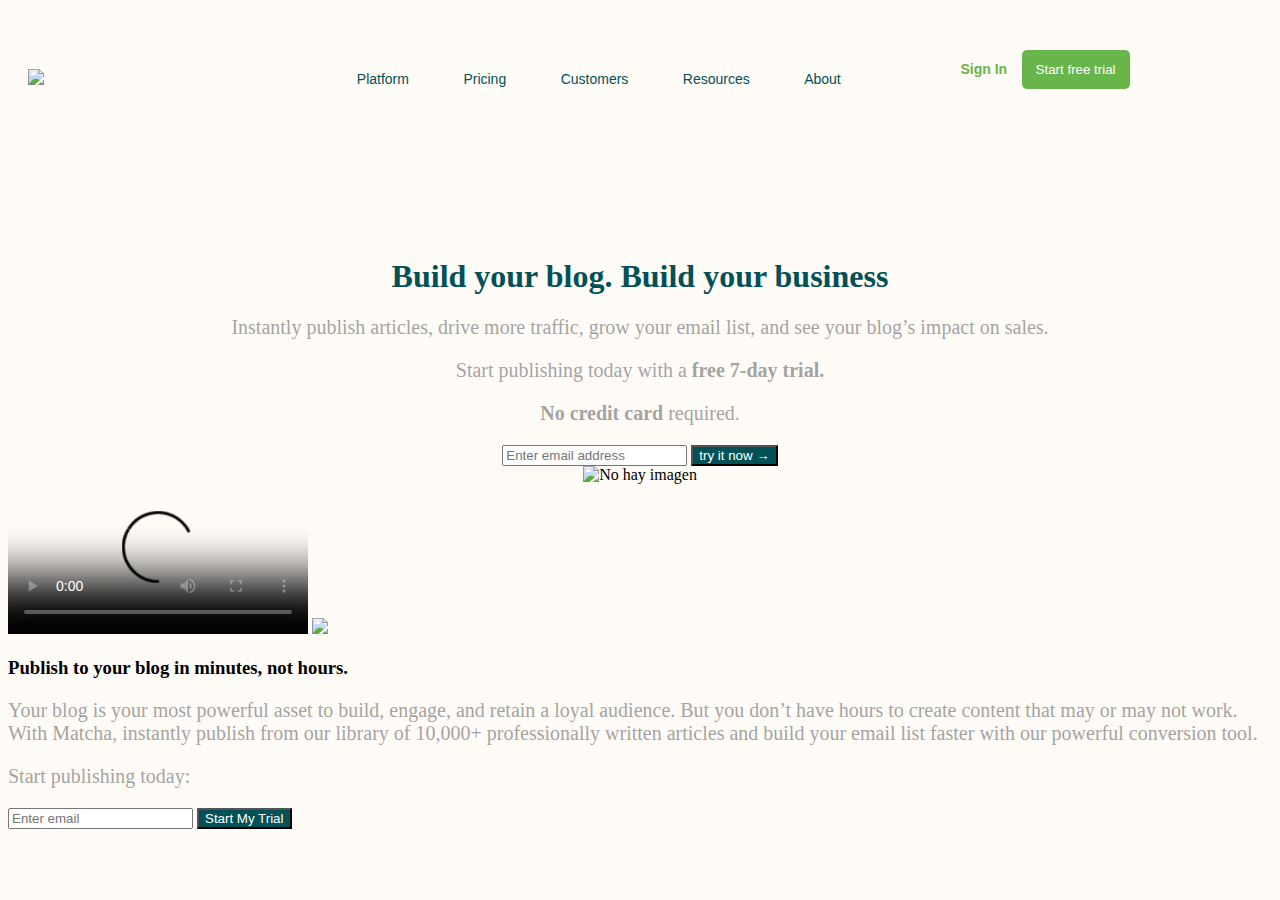
==== index.html @ 7ebadacf "actualización 30" ====
<!DOCTYPE HTML>
<html>
    <head>
        <title>Matcha GN</title>
        <link rel="stylesheet" type="text/css" href="css/style.css"/>
    </head>
    
    <body>
        <header class="header">
            <a class="logo" href="/">
                <img src="https://getmatcha.com/wp-content/uploads/2020/01/Icon-green.png" />
            </a>
            <nav class="navbar"> 
                <ul>
                    <li class="menu">Platform</li>
                    <li class="menu">Pricing</li>
                    <li class="menu">Customers</li>
                    <li class="menu">Resources</li>
                    <li class="menu">About</li>
                  </ul>
            </nav>
            <div class="actions">
                <a class="a">Sign In</a>
                <button class="button">Start free trial</button>
                <p></p>
            </div>

        </header>

    <section class="main">

        <!--aqui va un comentario-->
        <h1>Build your blog. Build your business</h1>
        
        <p class="bjtitulo">Instantly publish articles, drive more traffic, grow your email list, and see your blog’s impact on sales.</p>
        
        <p class="promo">Start publishing today with a <b>free 7-day trial.</b>  
        <p ><b>No credit card</b> required.</p>
      
        
        <form>
            
            <input type="email" placeholder="Enter email address"/>
            
            <button type="submit" class="boton">
                try it now &rarr;
            </button>
       
        </form>
        <img src="https://s3-eu-west-1.amazonaws.com/tpd/logos/4be27a080000640005083b6d/0x0.png" alt="No hay imagen"/>
            

        
    </section>

    <section class="promo">
        <article class="video">
            <video poster="https://cdn.videvo.net/videvo_files/video/premium/video0036/thumbnails/computer_code00_small.jpg" controls>
                <source src="https://cdn.videvo.net/videvo_files/video/premium/video0036/small_watermarked/computer_code00_preview.mp4" type="video/mp4"/>
                <source src="https://cdn.videvo.net/videvo_files/video/premium/video0036/small_watermarked/computer_code00_preview.webm" type="video/webm">
            </video>
            <img   src="https://images.vexels.com/media/users/3/206269/isolated/preview/5bf110f14d50531aaca26c251c3441aa-doodle-de-flecha-vertical.png" />
        </article>
        <article class="publish">
            <h3>Publish to your blog in minutes, not hours.</h3>
            <p>
              Your blog is your most powerful asset to build, engage, and retain a
              loyal audience. But you don’t have hours to create content that may or
              may not work. With Matcha, instantly publish from our library of
              10,000+ professionally written articles and build your email list
              faster with our powerful conversion tool.
            </p>
            <div>
              <p>Start publishing today:</p>
              <form >
                <input type="email" placeholder="Enter email" />
                <button>Start My Trial</button>
              </form>
            </div>
          </article>
    </section>
   





    </body>

    
</html>
---- css/style.css ----
body {
    background-color: #fffbf7;
}

h1 {
    color: #025157;
}

h4 {
    color: #46484c;
}

p {
    color: #8b8b8bcc;
    font-family: verdana;
    font-size: 20px;
}

button {
    color: #fff;
    background-color: #025157;
}

.header{
  	margin: 40px 20px 0px;
	font-size: 0px;
	line-height: 45px;
	font-family: sans-serif;
  }

  li{
	  display: inline;
  }

  header >*{
	  display: inline-block;
	  font-size: 16px;
	  vertical-align: middle;
	  height: 100%;
  }

  .logo {
	  width: 15%;
  }
/* los hijos de logo de etiqueta img van a tener el mismo estilo*/
  .logo > img {
	  width:50%;
  }

  .navbar{
	width: 60%;
    text-align: center;
    font-weight: 500;
  }

  .actions{
	  width: 15%;
    font-weight: 600;
    text-align: right;
  }
  .main{
	margin-top: 140px;
	text-align: center;
  }
  .menu{
	font-size: 14px;
	padding: 25px;
	color: #025157;
	font-family: sans-serif;

  }
  .button{
	color:white;
	background-color: #67b54b;
	padding-left: 14px;
	padding-right: 14px;
	padding-top: 12px;
	padding-bottom: 12px;
	border: 0;
	border-radius: 5px;
  }

  .a{
	color:#67b54b;
	font-size: 14px;
	font-family: sans-serif;
	margin: 0px 10px;
  }
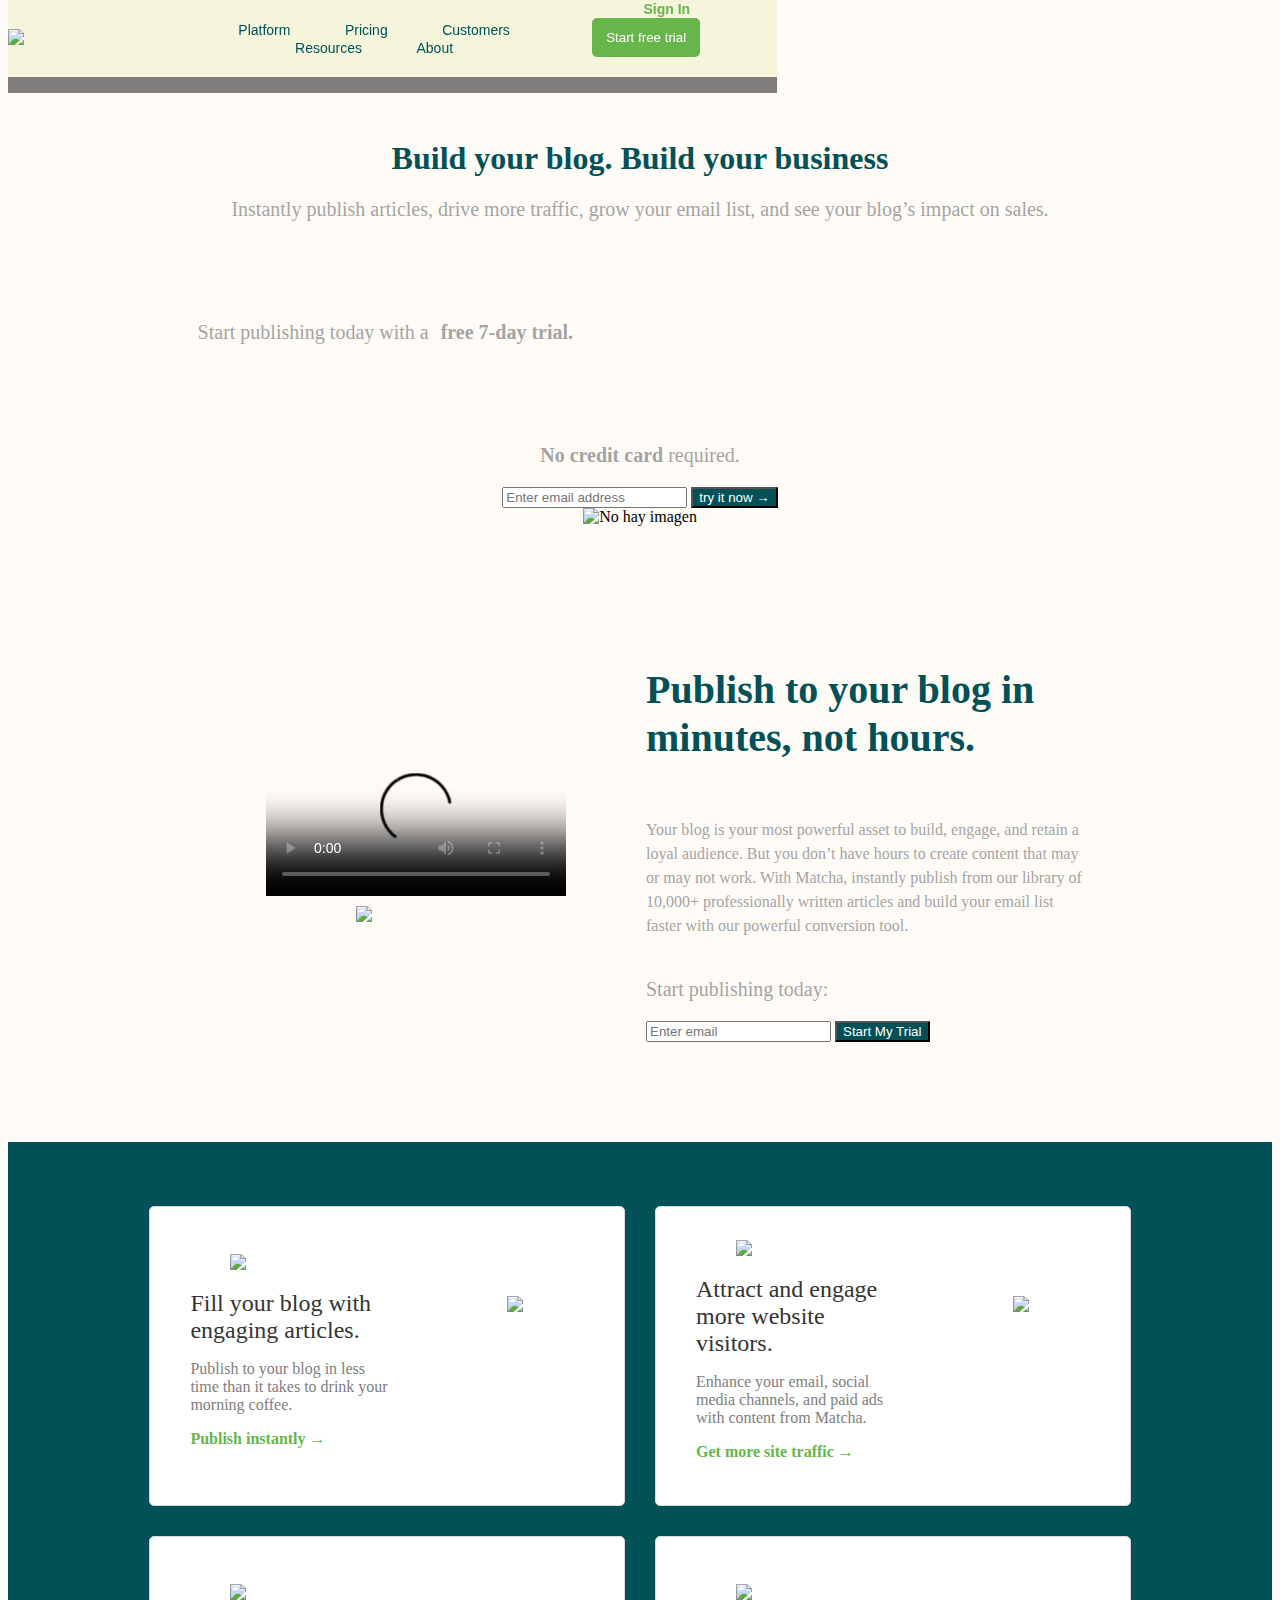
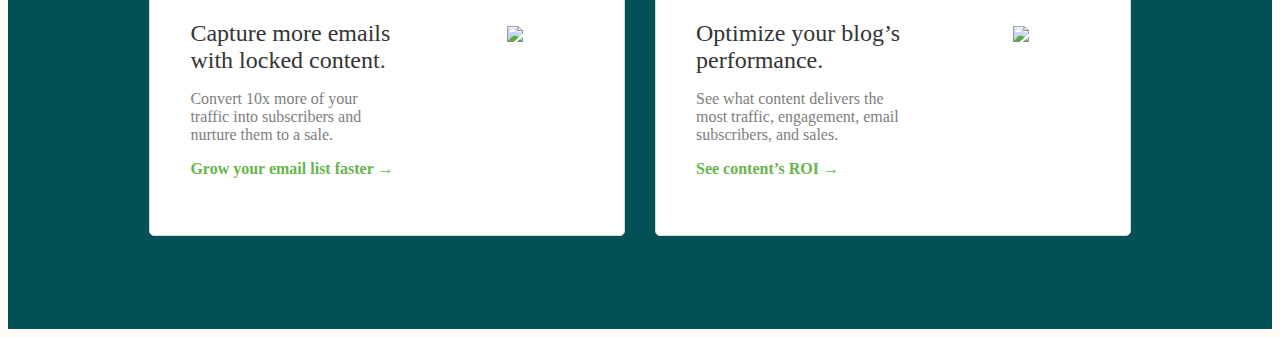
==== commit bac09832: "commint final sesion 4 09/30/22" ====
--- a/index.html
+++ b/index.html
@@ -79,7 +79,98 @@
             </div>
           </article>
     </section>
-   
+  
+
+    <section class="features">
+        <article class="seccion">
+          <div class="icono2">
+            <figure>
+              <img
+                src="https://getmatcha.com/wp-content/uploads/2020/04/feature-platform-1.png"
+              />
+            </figure>
+            <h3>Fill your blog with engaging articles.</h3>
+            <p>
+              Publish to your blog in less time than it takes to drink your
+              morning coffee.
+            </p>
+            <a href="">Publish instantly →</a>
+          </div>
+          <div class="logo">
+            <figure>
+              <img
+                src="https://getmatcha.com/wp-content/uploads/2020/04/feature-platform-3.png"
+              />
+            </figure>
+          </div>
+        </article>
+        <article class="seccion">
+          <div class="icono2">
+            <figure>
+              <img
+                src="https://getmatcha.com/wp-content/uploads/2020/07/feature-blog-email.png"
+              />
+            </figure>
+            <h3>Attract and engage more website visitors.</h3>
+            <p>
+              Enhance your email, social media channels, and paid ads with content
+              from Matcha.
+            </p>
+            <a href="">Get more site traffic →</a>
+          </div>
+          <div class="logo">
+            <figure>
+              <img
+                src="https://getmatcha.com/wp-content/uploads/2020/04/feature-library-1.png"
+              />
+            </figure>
+          </div>
+        </article>
+        <article class="seccion">
+          <div class="icono2">
+            <figure>
+              <img
+                src="https://getmatcha.com/wp-content/uploads/2020/04/feature-platform-3.png"
+              />
+            </figure>
+            <h3>Capture more emails with locked content.</h3>
+            <p>
+              Convert 10x more of your traffic into subscribers and nurture them
+              to a sale.
+            </p>
+            <a href="">Grow your email list faster →</a>
+          </div>
+          <div class="logo">
+            <figure>
+              <img
+                src="https://getmatcha.com/wp-content/uploads/2020/07/feature-blog-email.png"
+              />
+            </figure>
+          </div>
+        </article>
+        <article class="seccion">
+          <div class="icono2">
+            <figure>
+              <img
+                src="https://getmatcha.com/wp-content/uploads/2020/04/feature-library-1.png"
+              />
+            </figure>
+            <h3>Optimize your blog’s performance.</h3>
+            <p>
+              See what content delivers the most traffic, engagement, email
+              subscribers, and sales.
+            </p>
+            <a href="">See content’s ROI →</a>
+          </div>
+          <div class="logo">
+            <figure>
+              <img
+                src="https://getmatcha.com/wp-content/uploads/2020/04/feature-platform-3.png"
+              />
+            </figure>
+          </div>
+        </article>
+      </section>
 
 
 
--- a/css/style.css
+++ b/css/style.css
@@ -22,10 +22,14 @@
 }
 
 .header{
-  	margin: 40px 20px 0px;
-	font-size: 0px;
+  	margin: 0px 0px 40px;
+	font-size: 0px;cgit 
 	line-height: 45px;
 	font-family: sans-serif;
+	position: fixed;
+	top: 0;
+	background-color: beige;
+	box-shadow: 0px 16px rgba(0, 0, 0, 0.5);
   }
 
   li{
@@ -46,6 +50,46 @@
   .logo > img {
 	  width:50%;
   }
+  .publish h3 {
+	font-family: "Alegreya", serif;
+	font-size: 40px;
+	line-height: 48px;
+	color: #025157;
+  }
+  .publish > p {
+	font-size: 16px;
+	color: ##343434;
+	line-height: 1.5;
+	margin-bottom: 20px;
+	gap:20;
+	display: flex;
+  }
+  .promo {
+	display: flex;
+	max-width: 70%;
+	margin: 100px auto;
+	align-items: center;
+	gap: 12px;
+  }
+  
+  .video {
+	flex: 1;
+	display: flex;
+	flex-direction: column;
+	align-items: center;
+  }
+  
+  .video img {
+	width: 120px;
+	margin-top: 10px;
+  }
+  
+  .publish {
+	flex: 1;
+	display: flex;
+	flex-direction: column;
+  }
+  
 
   .navbar{
 	width: 60%;
@@ -85,4 +129,88 @@
 	font-size: 14px;
 	font-family: sans-serif;
 	margin: 0px 10px;
+  }
+  /*.feature{
+	margin-bottom: 200px;
+	display: grid;
+	height: 600px;
+	/*grid-template-columns: repeat(2, 1fr);*/
+	/*grid-template-rows: repeat(2, 330px);*/
+	/*grid-template-rows: 1fr 1fr;*/
+	/*grid-template-rows: repeat(2, 1fr);*/
+	/*grid-template: repeat(2, 330px) / repeat(2,1fr);
+  }
+
+  /*pseudo clases actua sobre selectores de tipo etiqueta*/
+  /*button:active, button:hover{
+	background-color: blue;
+	cursor: pointer;
+  }*/
+
+  .features {
+	display: flex;
+	background-color:  #025157;
+	padding: 5% 10%;
+	display: grid;
+	grid-template: repeat(2, 330px) / repeat(2, 1fr);
+  }
+  
+  .features .seccion {
+	margin-bottom: 30px;
+	margin-left: 15px;
+	margin-right: 15px;
+	background-color: #fff;
+	border: 1px solid #dadada;
+	border-radius: 5px;
+	display: flex;
+	flex-wrap: wrap;
+	align-items: center;
+	overflow: hidden;
+  }
+  
+  .features .seccion .icono2 {
+	padding: 30px 20px 40px 40px;
+	flex: 1;
+  }
+  
+  .features .seccion .icono2 > * {
+	margin-bottom: 1rem;
+	margin-top: 0;
+  }
+  
+  .features .seccion .icono2 img {
+	width: 50px;
+  }
+  
+  .features .seccion .icono2 h3 {
+	font-size: 24px;
+	color: #343434;
+	font-weight: 400;
+  }
+  
+  .features .seccion .icono2 p {
+	font-size: 16px;
+	color: #7e7e7e;
+	font-weight: 400;
+  }
+  
+  .features .seccion .icono2 a {
+	font-size: 16px;
+	color: #67b54b;
+	font-weight: 600;
+	text-decoration: none;
+  }
+  
+  .features .seccion .logo {
+	flex: 1;
+	width: 40%;
+	position: relative;
+	right: -50px;
+	height: 40%;
+  }
+  
+  .features .seccion .logo figure,
+  .features .seccion .logo img {
+	margin-top: 0;
+	height: 100%;
   }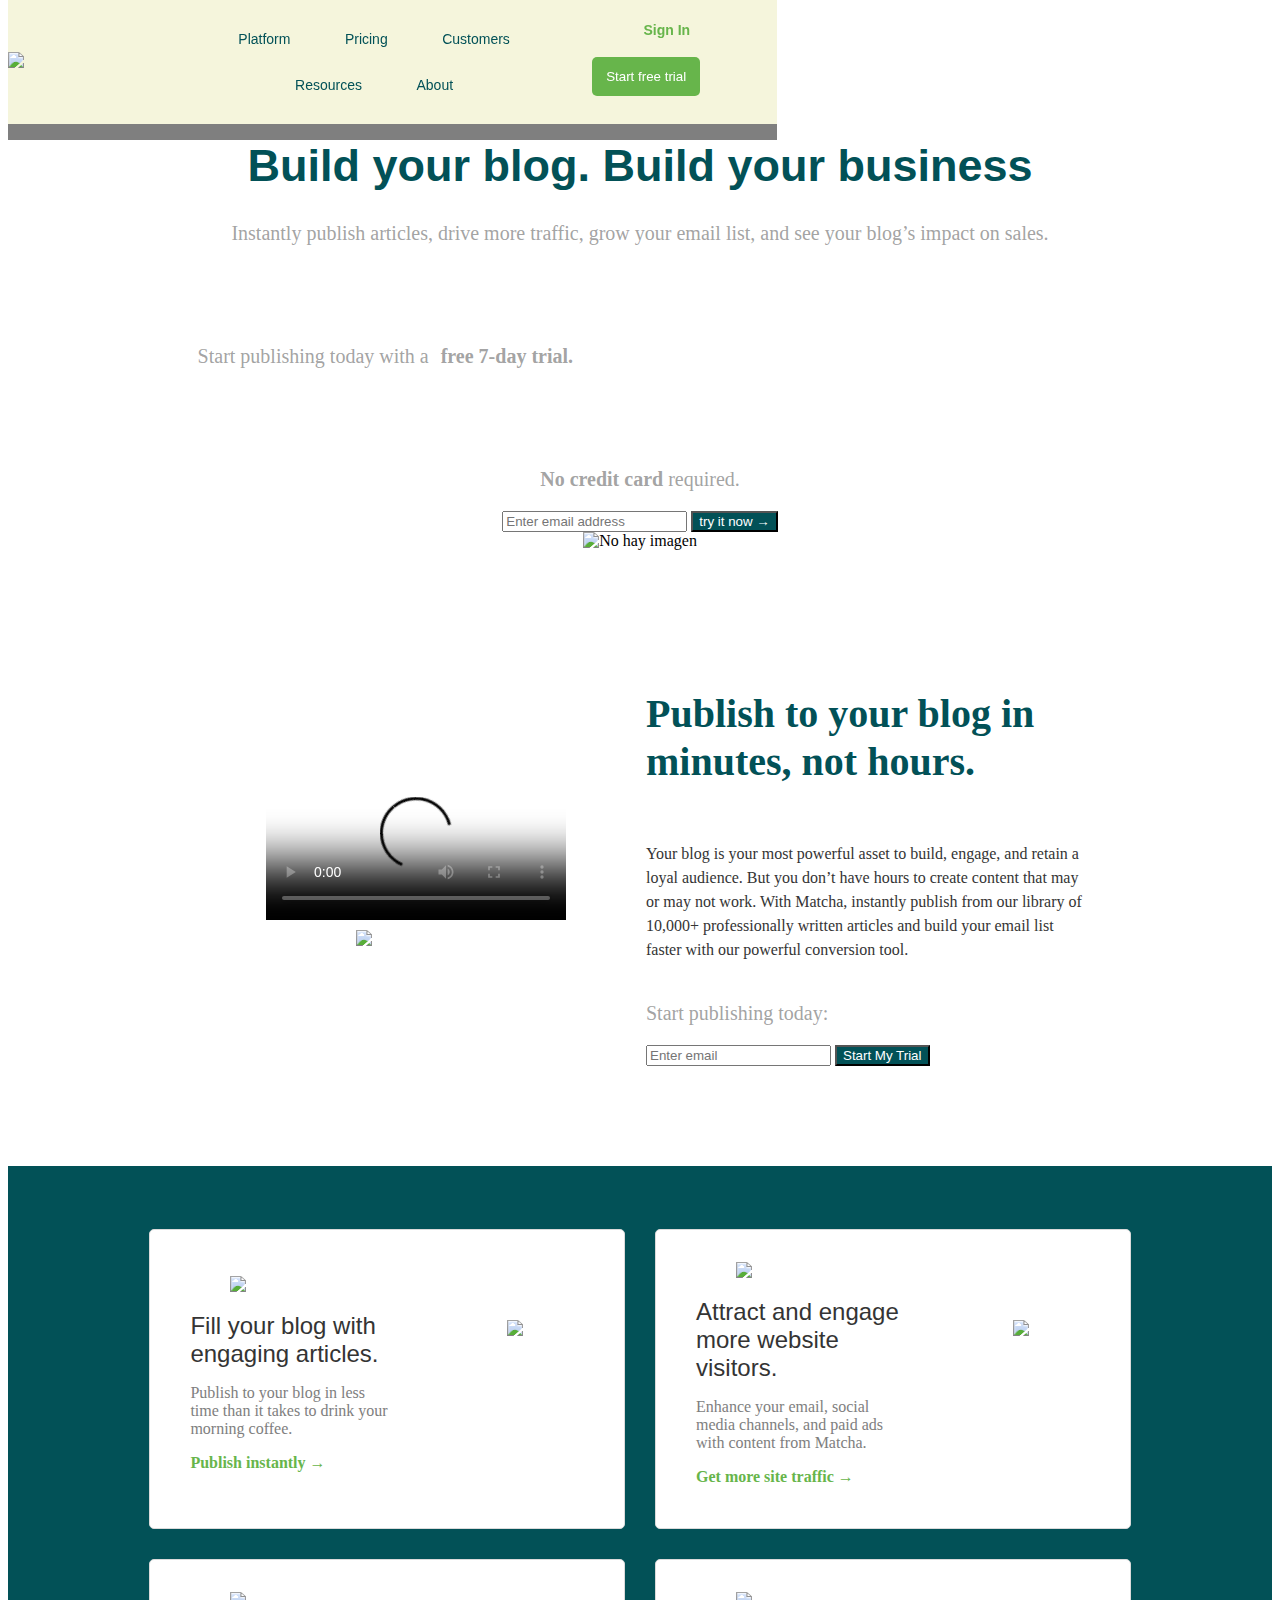
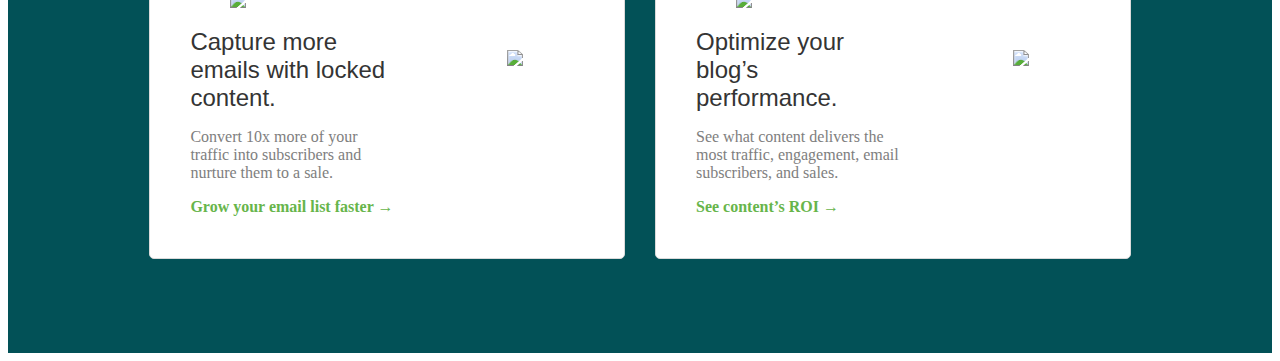
==== commit bdbaa656: "commit 03-10-2022" ====
--- a/index.html
+++ b/index.html
@@ -3,6 +3,7 @@
     <head>
         <title>Matcha GN</title>
         <link rel="stylesheet" type="text/css" href="css/style.css"/>
+        <meta name="viewport" content="width=device-width, initial-scale=1.0, user-scalable=no" /><!-- para maneja la vista dispositivos-->
     </head>
     
     <body>
@@ -55,11 +56,11 @@
 
     <section class="promo">
         <article class="video">
-            <video poster="https://cdn.videvo.net/videvo_files/video/premium/video0036/thumbnails/computer_code00_small.jpg" controls>
+            <video class="poster" poster="https://cdn.videvo.net/videvo_files/video/premium/video0036/thumbnails/computer_code00_small.jpg" controls>
                 <source src="https://cdn.videvo.net/videvo_files/video/premium/video0036/small_watermarked/computer_code00_preview.mp4" type="video/mp4"/>
                 <source src="https://cdn.videvo.net/videvo_files/video/premium/video0036/small_watermarked/computer_code00_preview.webm" type="video/webm">
             </video>
-            <img   src="https://images.vexels.com/media/users/3/206269/isolated/preview/5bf110f14d50531aaca26c251c3441aa-doodle-de-flecha-vertical.png" />
+            <img src="https://images.vexels.com/media/users/3/206269/isolated/preview/5bf110f14d50531aaca26c251c3441aa-doodle-de-flecha-vertical.png" />
         </article>
         <article class="publish">
             <h3>Publish to your blog in minutes, not hours.</h3>
--- a/css/style.css
+++ b/css/style.css
@@ -1,9 +1,15 @@
+<style>
+@import url('https://fonts.googleapis.com/css2?family=Alegreya:wght@600&family=Open+Sans:wght@600&display=swap');
+@import url('https://fonts.googleapis.com/css2?family=Alegreya:wght@600&display=swap');
+
+
 body {
     background-color: #fffbf7;
 }
 
 h1 {
     color: #025157;
+	font-size: 45px;
 }
 
 h4 {
@@ -23,7 +29,7 @@
 
 .header{
   	margin: 0px 0px 40px;
-	font-size: 0px;cgit 
+	font-size: 0px; 
 	line-height: 45px;
 	font-family: sans-serif;
 	position: fixed;
@@ -58,7 +64,7 @@
   }
   .publish > p {
 	font-size: 16px;
-	color: ##343434;
+	color: #343434;
 	line-height: 1.5;
 	margin-bottom: 20px;
 	gap:20;
@@ -98,13 +104,14 @@
   }
 
   .actions{
-	  width: 15%;
+	width: 15%;
     font-weight: 600;
     text-align: right;
   }
   .main{
 	margin-top: 140px;
 	text-align: center;
+	align-items: center;
   }
   .menu{
 	font-size: 14px;
@@ -163,7 +170,6 @@
 	border: 1px solid #dadada;
 	border-radius: 5px;
 	display: flex;
-	flex-wrap: wrap;
 	align-items: center;
 	overflow: hidden;
   }
@@ -213,4 +219,75 @@
   .features .seccion .logo img {
 	margin-top: 0;
 	height: 100%;
-  }+  }
+
+  @media(max-width: 575px){
+	.navbar, .actions {
+		display: none;
+	}
+	.main{
+		margin-top: 80px;
+	}
+	h1{
+		font-size: 25px;
+	}
+	.main img{
+		width: 100%;
+	}
+	.video{
+		width: 100%;
+	}
+
+	.promo{
+		flex-direction: column;
+	}
+	.poster, .video img{
+		width: 100%;
+	}
+	.publish h3{
+		font-size: 25px;
+	}
+	.publish p{
+		line-height: 24px;
+	}
+	.features{
+		/*flex-direction: column;*/
+		grid-template-columns: auto;
+	}
+	.logo{
+		display: none;
+	}
+	
+	
+  }
+
+  @media ((min-width: 576px) and (max-width: 767px )){
+	body{
+		background-color: yellow;
+	}
+	.video img{
+		width: 100%;
+	}
+  }
+
+  @media ((min-width: 768px) and (max-width: 991px )){
+	body{
+		
+	}
+	
+  }
+
+  @media ((min-width: 992px) and (max-width: 1199px )){
+	body{
+		
+	}
+	
+  }
+	
+ 
+  h1, h2, h3, h4, h5, h6{
+	font-family: "Alegreya", sans-serif;
+  }
+ 
+
+ 
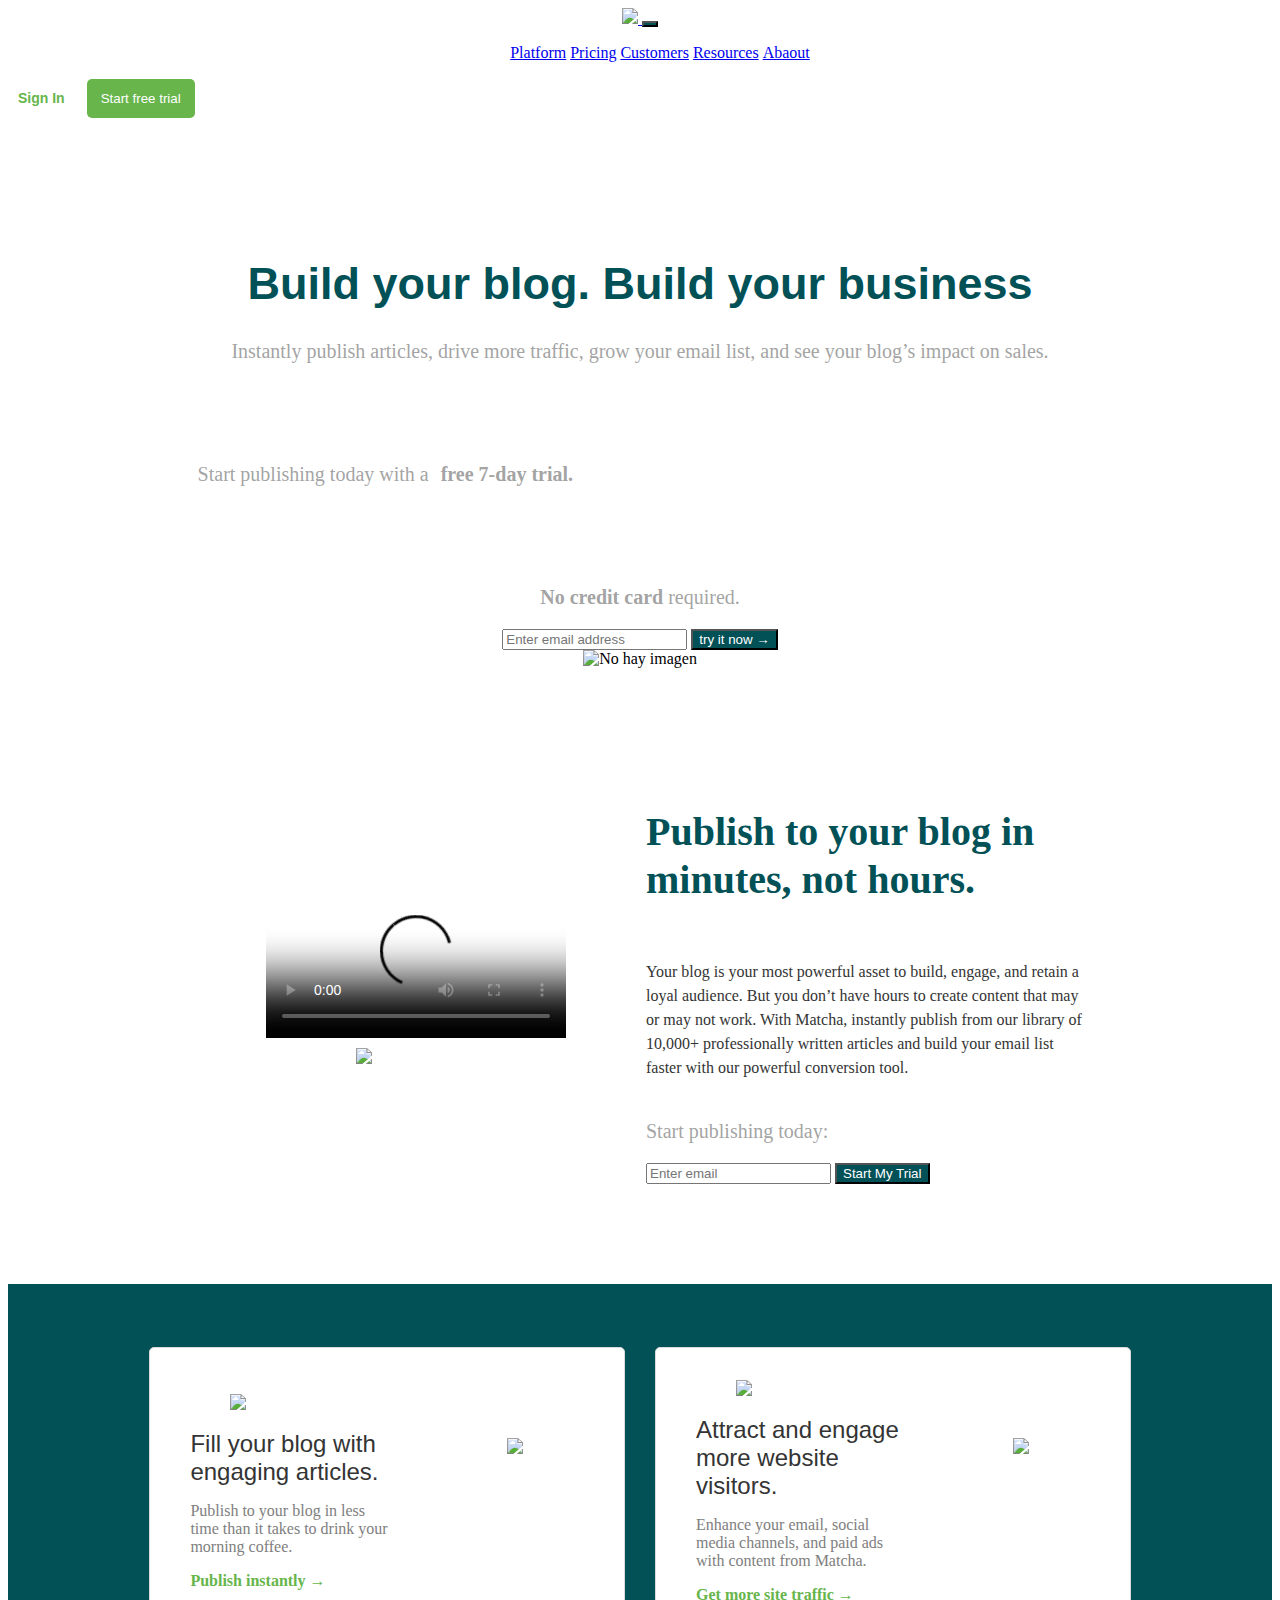
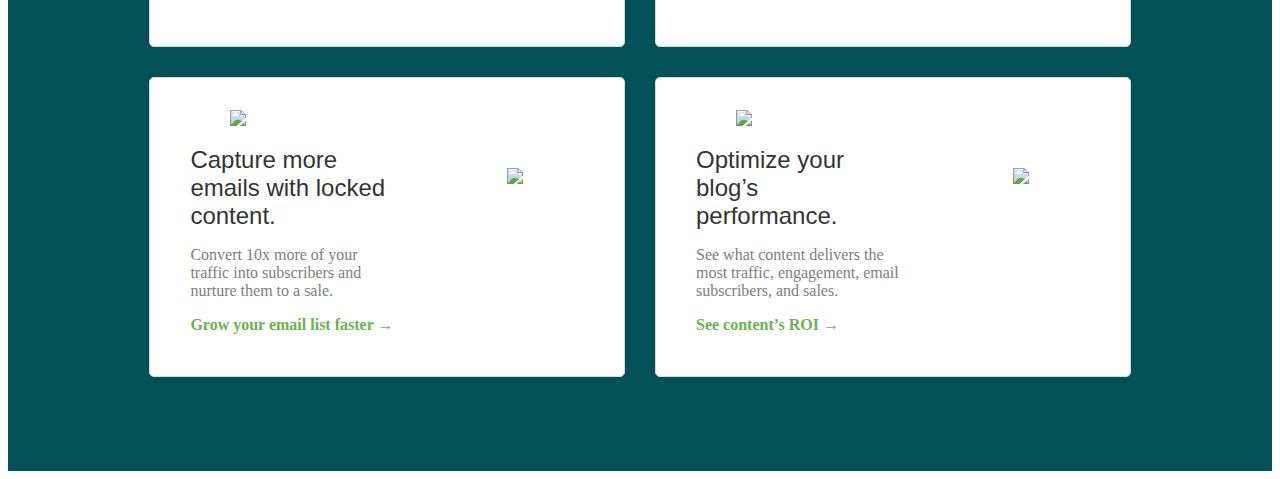
==== commit b07abf09: "ultimo comit del 03-10-22" ====
--- a/index.html
+++ b/index.html
@@ -2,12 +2,13 @@
 <html>
     <head>
         <title>Matcha GN</title>
+        <link href="https://cdn.jsdelivr.net/npm/bootstrap@5.2.2/dist/css/bootstrap.min.css" rel="stylesheet" integrity="sha384-Zenh87qX5JnK2Jl0vWa8Ck2rdkQ2Bzep5IDxbcnCeuOxjzrPF/et3URy9Bv1WTRi" crossorigin="anonymous">
         <link rel="stylesheet" type="text/css" href="css/style.css"/>
         <meta name="viewport" content="width=device-width, initial-scale=1.0, user-scalable=no" /><!-- para maneja la vista dispositivos-->
     </head>
     
     <body>
-        <header class="header">
+        <!-- <header class="header">
             <a class="logo" href="/">
                 <img src="https://getmatcha.com/wp-content/uploads/2020/01/Icon-green.png" />
             </a>
@@ -26,7 +27,48 @@
                 <p></p>
             </div>
 
-        </header>
+        </header> -->
+
+        <nav class="navbar navbar-expand-lg bg-light sticky-top">
+          <div class="container-fluid">
+            <a class="logo" href="/">
+              <img src="https://getmatcha.com/wp-content/uploads/2020/01/Icon-green.png" />
+            </a>
+            <button class="navbar-toggler" type="button" data-bs-toggle="collapse" data-bs-target="#navbarSupportedContent" aria-controls="navbarSupportedContent" aria-expanded="false" aria-label="Toggle navigation">
+              <span class="navbar-toggler-icon"></span>
+            </button>
+            <div class="collapse navbar-collapse" id="navbarSupportedContent">
+              <ul class="navbar-nav mx-auto mb-2 mb-lg-0">
+                <li class="nav-item">
+                  <a class="nav-link active" aria-current="page" href="#">Platform</a>
+                </li>
+                <li class="nav-item">
+                  <a class="nav-link" href="#">Pricing</a>
+                </li>
+                
+                <li class="nav-item">
+                  <a class="nav-link" href="#">Customers</a>
+                </li>
+
+                <li class="nav-item">
+                  <a class="nav-link" href="#">Resources</a>
+                </li>
+
+                <li class="nav-item">
+                  <a class="nav-link" href="#">Abaout</a>
+                </li>
+
+              </ul>
+              <div class="actions">
+                <a class="a">Sign In</a>
+                <button class="button">Start free trial</button>
+                <p></p>
+            </div>
+            </div>
+          </div>
+        </nav>
+
+
 
     <section class="main">
 
@@ -176,6 +218,7 @@
 
 
 
+      <script src="https://cdn.jsdelivr.net/npm/bootstrap@5.2.2/dist/js/bootstrap.bundle.min.js" integrity="sha384-OERcA2EqjJCMA+/3y+gxIOqMEjwtxJY7qPCqsdltbNJuaOe923+mo//f6V8Qbsw3" crossorigin="anonymous"></script>
 
     </body>
 
--- a/css/style.css
+++ b/css/style.css
@@ -1,293 +1,294 @@
 <style>
-@import url('https://fonts.googleapis.com/css2?family=Alegreya:wght@600&family=Open+Sans:wght@600&display=swap');
-@import url('https://fonts.googleapis.com/css2?family=Alegreya:wght@600&display=swap');
-
-
-body {
-    background-color: #fffbf7;
-}
-
-h1 {
-    color: #025157;
-	font-size: 45px;
-}
-
-h4 {
-    color: #46484c;
-}
-
-p {
-    color: #8b8b8bcc;
-    font-family: verdana;
-    font-size: 20px;
-}
-
-button {
-    color: #fff;
-    background-color: #025157;
-}
-
-.header{
-  	margin: 0px 0px 40px;
-	font-size: 0px; 
-	line-height: 45px;
-	font-family: sans-serif;
-	position: fixed;
-	top: 0;
-	background-color: beige;
-	box-shadow: 0px 16px rgba(0, 0, 0, 0.5);
-  }
-
-  li{
-	  display: inline;
-  }
-
-  header >*{
-	  display: inline-block;
-	  font-size: 16px;
-	  vertical-align: middle;
-	  height: 100%;
-  }
-
-  .logo {
-	  width: 15%;
-  }
-/* los hijos de logo de etiqueta img van a tener el mismo estilo*/
-  .logo > img {
-	  width:50%;
-  }
-  .publish h3 {
-	font-family: "Alegreya", serif;
-	font-size: 40px;
-	line-height: 48px;
-	color: #025157;
-  }
-  .publish > p {
-	font-size: 16px;
-	color: #343434;
-	line-height: 1.5;
-	margin-bottom: 20px;
-	gap:20;
-	display: flex;
-  }
-  .promo {
-	display: flex;
-	max-width: 70%;
-	margin: 100px auto;
-	align-items: center;
-	gap: 12px;
-  }
-  
-  .video {
-	flex: 1;
-	display: flex;
-	flex-direction: column;
-	align-items: center;
-  }
-  
-  .video img {
-	width: 120px;
-	margin-top: 10px;
-  }
-  
-  .publish {
-	flex: 1;
-	display: flex;
-	flex-direction: column;
-  }
-  
-
-  .navbar{
-	width: 60%;
-    text-align: center;
-    font-weight: 500;
-  }
-
-  .actions{
-	width: 15%;
-    font-weight: 600;
-    text-align: right;
-  }
-  .main{
-	margin-top: 140px;
-	text-align: center;
-	align-items: center;
-  }
-  .menu{
-	font-size: 14px;
-	padding: 25px;
-	color: #025157;
-	font-family: sans-serif;
-
-  }
-  .button{
-	color:white;
-	background-color: #67b54b;
-	padding-left: 14px;
-	padding-right: 14px;
-	padding-top: 12px;
-	padding-bottom: 12px;
-	border: 0;
-	border-radius: 5px;
-  }
-
-  .a{
-	color:#67b54b;
-	font-size: 14px;
-	font-family: sans-serif;
-	margin: 0px 10px;
-  }
-  /*.feature{
-	margin-bottom: 200px;
-	display: grid;
-	height: 600px;
-	/*grid-template-columns: repeat(2, 1fr);*/
-	/*grid-template-rows: repeat(2, 330px);*/
-	/*grid-template-rows: 1fr 1fr;*/
-	/*grid-template-rows: repeat(2, 1fr);*/
-	/*grid-template: repeat(2, 330px) / repeat(2,1fr);
-  }
-
-  /*pseudo clases actua sobre selectores de tipo etiqueta*/
-  /*button:active, button:hover{
-	background-color: blue;
-	cursor: pointer;
-  }*/
-
-  .features {
-	display: flex;
-	background-color:  #025157;
-	padding: 5% 10%;
-	display: grid;
-	grid-template: repeat(2, 330px) / repeat(2, 1fr);
-  }
-  
-  .features .seccion {
-	margin-bottom: 30px;
-	margin-left: 15px;
-	margin-right: 15px;
-	background-color: #fff;
-	border: 1px solid #dadada;
-	border-radius: 5px;
-	display: flex;
-	align-items: center;
-	overflow: hidden;
-  }
-  
-  .features .seccion .icono2 {
-	padding: 30px 20px 40px 40px;
-	flex: 1;
-  }
-  
-  .features .seccion .icono2 > * {
-	margin-bottom: 1rem;
-	margin-top: 0;
-  }
-  
-  .features .seccion .icono2 img {
-	width: 50px;
-  }
-  
-  .features .seccion .icono2 h3 {
-	font-size: 24px;
-	color: #343434;
-	font-weight: 400;
-  }
-  
-  .features .seccion .icono2 p {
-	font-size: 16px;
-	color: #7e7e7e;
-	font-weight: 400;
-  }
-  
-  .features .seccion .icono2 a {
-	font-size: 16px;
-	color: #67b54b;
-	font-weight: 600;
-	text-decoration: none;
-  }
-  
-  .features .seccion .logo {
-	flex: 1;
-	width: 40%;
-	position: relative;
-	right: -50px;
-	height: 40%;
-  }
-  
-  .features .seccion .logo figure,
-  .features .seccion .logo img {
-	margin-top: 0;
-	height: 100%;
-  }
-
-  @media(max-width: 575px){
-	.navbar, .actions {
-		display: none;
+	@import url('https://fonts.googleapis.com/css2?family=Alegreya:wght@600&family=Open+Sans:wght@600&display=swap');
+
+	@import url('https://fonts.googleapis.com/css2?family=Alegreya:wght@600&display=swap');
+
+
+	body {
+		background-color: #fffbf7;
+	}
+
+	h1 {
+		color: #025157;
+		font-size: 45px;
+	}
+
+	h4 {
+		color: #46484c;
+	}
+
+	p {
+		color: #8b8b8bcc;
+		font-family: verdana;
+		font-size: 20px;
+	}
+
+	button {
+		color: #fff;
+		background-color: #025157;
+	}
+
+	.header{
+		margin: 0px 0px 40px;
+		font-size: 0px; 
+		line-height: 45px;
+		font-family: sans-serif;
+		position: fixed;
+		top: 0;
+		background-color: beige;
+		box-shadow: 0px 16px rgba(0, 0, 0, 0.5);
+	}
+
+	li{
+		display: inline;
+	}
+
+	header >*{
+		display: inline-block;
+		font-size: 16px;
+		vertical-align: middle;
+		height: 100%;
+	}
+
+	.logo {
+		width: 15%;
+	}
+	/* los hijos de logo de etiqueta img van a tener el mismo estilo*/
+	.logo > img {
+		width:50%;
+	}
+	.publish h3 {
+		font-family: "Alegreya", serif;
+		font-size: 40px;
+		line-height: 48px;
+		color: #025157;
+	}
+	.publish > p {
+		font-size: 16px;
+		color: #343434;
+		line-height: 1.5;
+		margin-bottom: 20px;
+		gap:20;
+		display: flex;
+	}
+	.promo {
+		display: flex;
+		max-width: 70%;
+		margin: 100px auto;
+		align-items: center;
+		gap: 12px;
+	}
+	
+	.video {
+		flex: 1;
+		display: flex;
+		flex-direction: column;
+		align-items: center;
+	}
+	
+	.video img {
+		width: 120px;
+		margin-top: 10px;
+	}
+	
+	.publish {
+		flex: 1;
+		display: flex;
+		flex-direction: column;
+	}
+	
+
+	.navbar{
+		text-align: center;
+		font-weight: 500;
+	}
+
+	.actions{
+		display: flex;
+		gap: 12px;
+		align-items: center;
+		font-weight: 600;
+		text-align: right;
 	}
 	.main{
-		margin-top: 80px;
-	}
-	h1{
-		font-size: 25px;
-	}
-	.main img{
-		width: 100%;
-	}
-	.video{
-		width: 100%;
-	}
-
-	.promo{
-		flex-direction: column;
-	}
-	.poster, .video img{
-		width: 100%;
-	}
-	.publish h3{
-		font-size: 25px;
-	}
-	.publish p{
-		line-height: 24px;
-	}
-	.features{
-		/*flex-direction: column;*/
-		grid-template-columns: auto;
-	}
-	.logo{
-		display: none;
-	}
-	
-	
-  }
-
-  @media ((min-width: 576px) and (max-width: 767px )){
-	body{
-		background-color: yellow;
-	}
-	.video img{
-		width: 100%;
-	}
-  }
-
-  @media ((min-width: 768px) and (max-width: 991px )){
-	body{
-		
-	}
-	
-  }
-
-  @media ((min-width: 992px) and (max-width: 1199px )){
-	body{
-		
-	}
-	
-  }
-	
- 
-  h1, h2, h3, h4, h5, h6{
-	font-family: "Alegreya", sans-serif;
-  }
- 
-
- 
+		margin-top: 140px;
+		text-align: center;
+		align-items: center;
+	}
+	.menu{
+		font-size: 14px;
+		padding: 25px;
+		color: #025157;
+		font-family: sans-serif;
+
+	}
+	.button{
+		color:white;
+		background-color: #67b54b;
+		padding-left: 14px;
+		padding-right: 14px;
+		padding-top: 12px;
+		padding-bottom: 12px;
+		border: 0;
+		border-radius: 5px;
+	}
+
+	.a{
+		color:#67b54b;
+		font-size: 14px;
+		font-family: sans-serif;
+		margin: 0px 10px;
+	}
+	/*.feature{
+		margin-bottom: 200px;
+		display: grid;
+		height: 600px;
+		/*grid-template-columns: repeat(2, 1fr);*/
+		/*grid-template-rows: repeat(2, 330px);*/
+		/*grid-template-rows: 1fr 1fr;*/
+		/*grid-template-rows: repeat(2, 1fr);*/
+		/*grid-template: repeat(2, 330px) / repeat(2,1fr);
+	}
+
+	/*pseudo clases actua sobre selectores de tipo etiqueta*/
+	/*button:active, button:hover{
+		background-color: blue;
+		cursor: pointer;
+	}*/
+
+	.features {
+		display: flex;
+		background-color:  #025157;
+		padding: 5% 10%;
+		display: grid;
+		grid-template: repeat(2, 330px) / repeat(2, 1fr);
+	}
+	
+	.features .seccion {
+		margin-bottom: 30px;
+		margin-left: 15px;
+		margin-right: 15px;
+		background-color: #fff;
+		border: 1px solid #dadada;
+		border-radius: 5px;
+		display: flex;
+		align-items: center;
+		overflow: hidden;
+	}
+	
+	.features .seccion .icono2 {
+		padding: 30px 20px 40px 40px;
+		flex: 1;
+	}
+	
+	.features .seccion .icono2 > * {
+		margin-bottom: 1rem;
+		margin-top: 0;
+	}
+	
+	.features .seccion .icono2 img {
+		width: 50px;
+	}
+	
+	.features .seccion .icono2 h3 {
+		font-size: 24px;
+		color: #343434;
+		font-weight: 400;
+	}
+	
+	.features .seccion .icono2 p {
+		font-size: 16px;
+		color: #7e7e7e;
+		font-weight: 400;
+	}
+	
+	.features .seccion .icono2 a {
+		font-size: 16px;
+		color: #67b54b;
+		font-weight: 600;
+		text-decoration: none;
+	}
+	
+	.features .seccion .logo {
+		flex: 1;
+		width: 40%;
+		position: relative;
+		right: -50px;
+		height: 40%;
+	}
+	
+	.features .seccion .logo figure,
+	.features .seccion .logo img {
+		margin-top: 0;
+		height: 100%;
+	}
+
+	@media(max-width: 575px){
+		.navbar, .actions {
+			display: none;
+		}
+		.main{
+			margin-top: 80px;
+		}
+		h1{
+			font-size: 25px;
+		}
+		.main img{
+			width: 100%;
+		}
+		.video{
+			width: 100%;
+		}
+
+		.promo{
+			flex-direction: column;
+		}
+		.poster, .video img{
+			width: 100%;
+		}
+		.publish h3{
+			font-size: 25px;
+		}
+		.publish p{
+			line-height: 24px;
+		}
+		.features{
+			/*flex-direction: column;*/
+			grid-template-columns: auto;
+		}
+		.logo{
+			display: none;
+		}
+		
+		
+	}
+
+	@media ((min-width: 576px) and (max-width: 767px )){
+		body{
+			background-color: yellow;
+		}
+		.video img{
+			width: 100%;
+		}
+	}
+
+	/*@media ((min-width: 768px) and (max-width: 991px )){
+		body{
+			
+		}
+		
+	}
+
+	@media ((min-width: 992px) and (max-width: 1199px )){
+		body{
+			
+		}
+		
+	}*/
+		
+	
+	h1, h2, h3, h4, h5, h6{
+		font-family: "Alegreya", sans-serif;
+	}
+	
+</style>
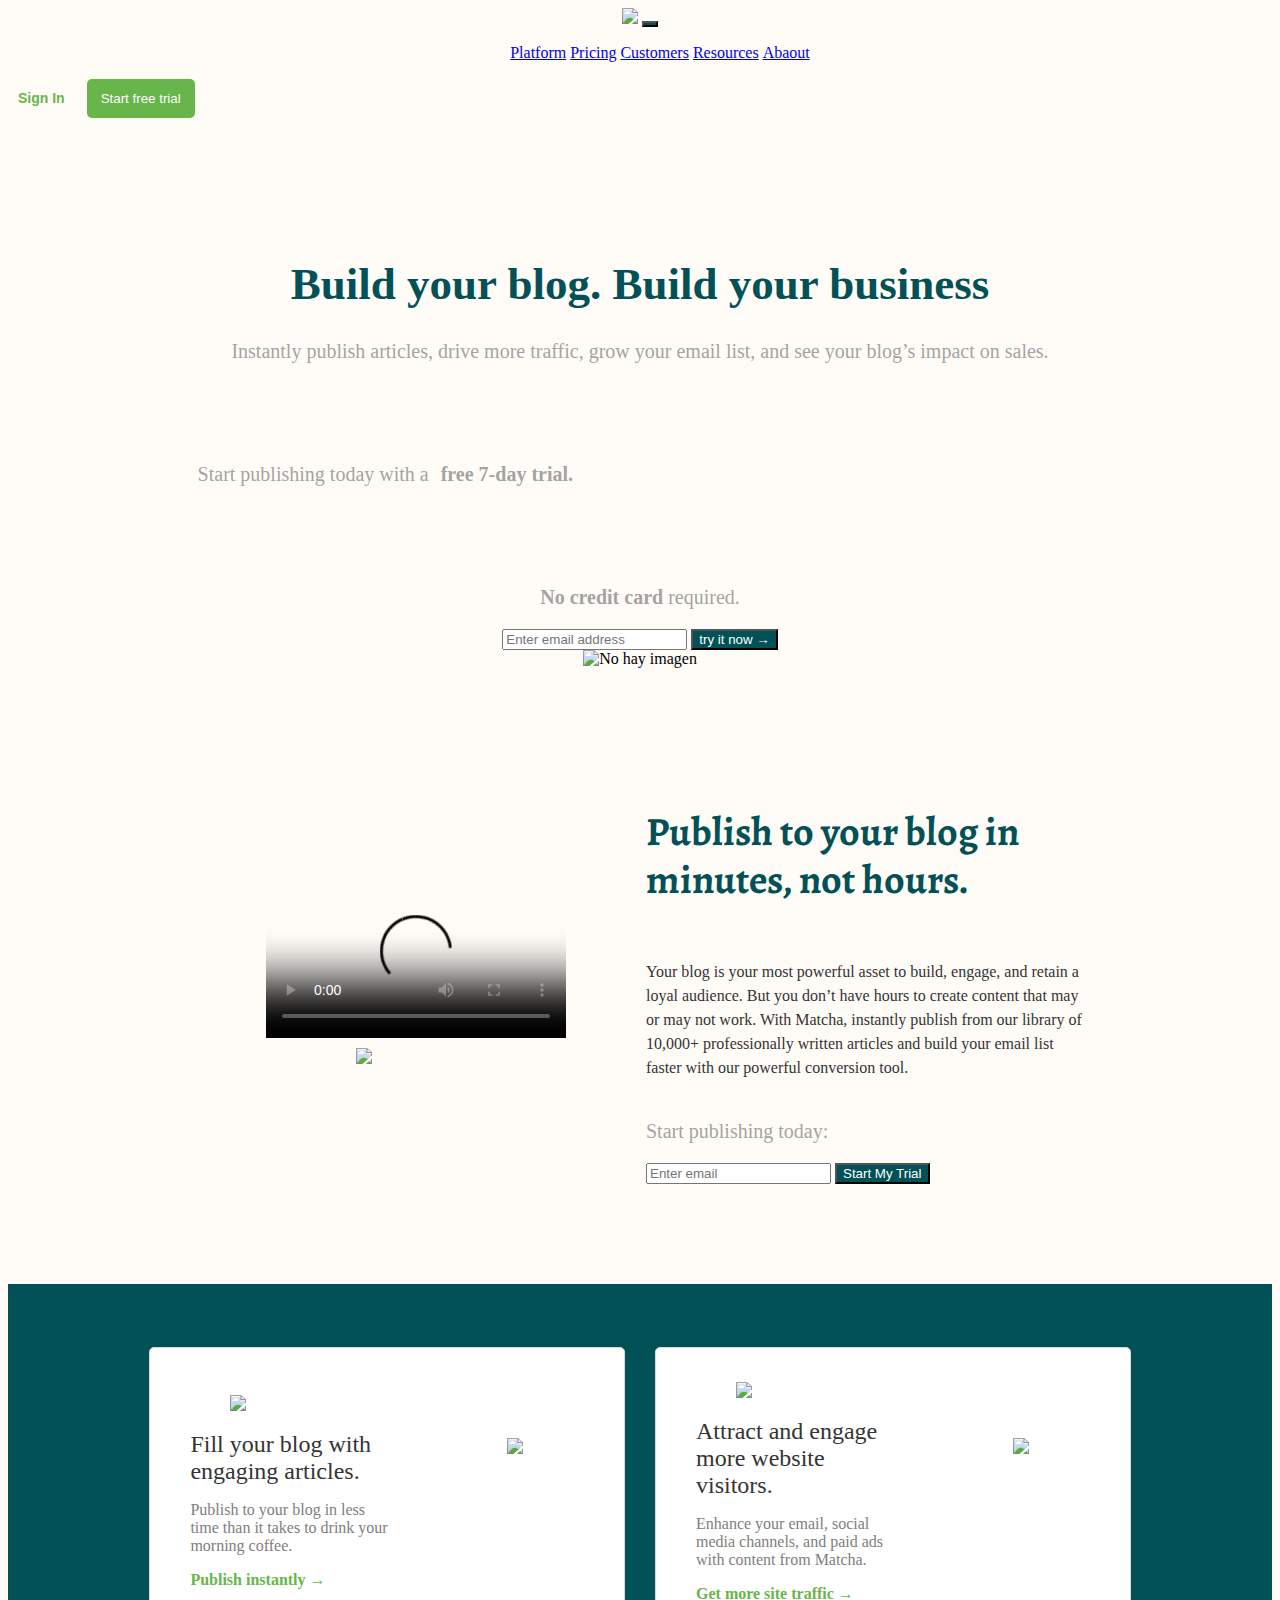
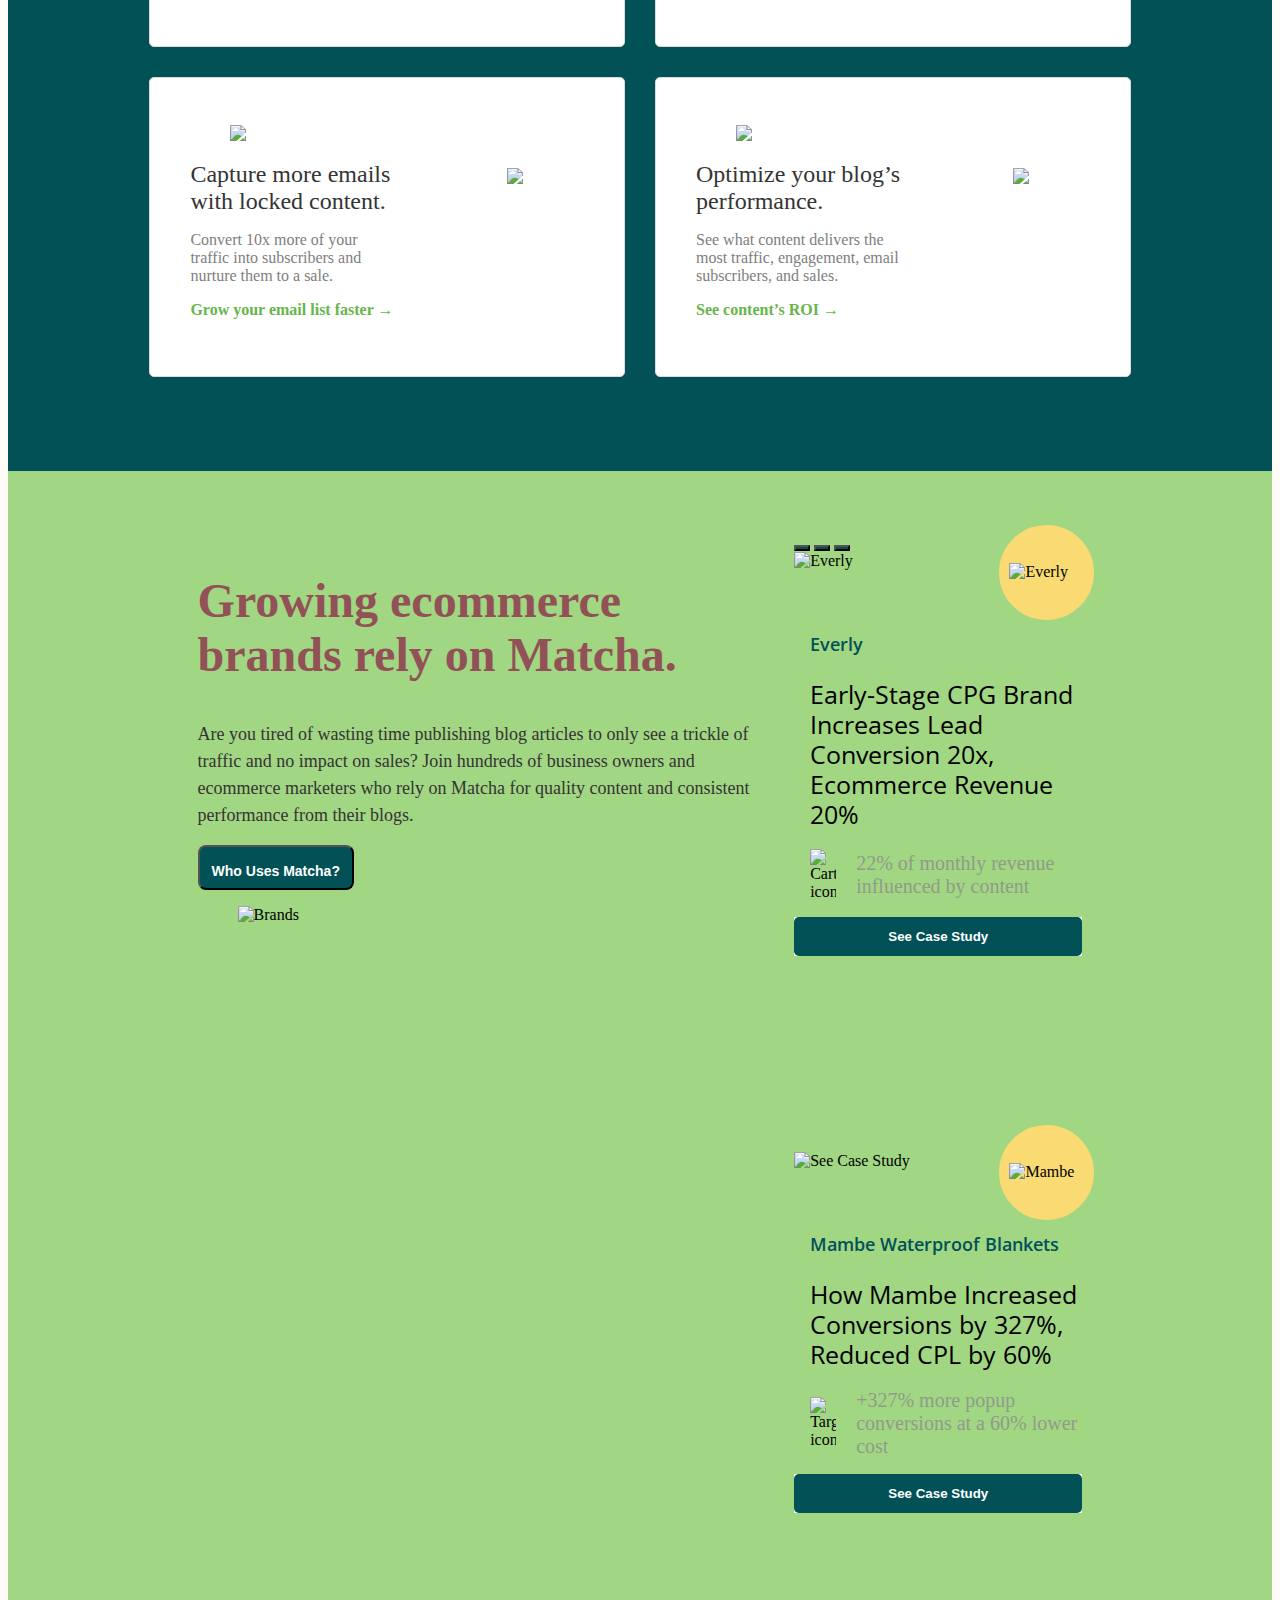
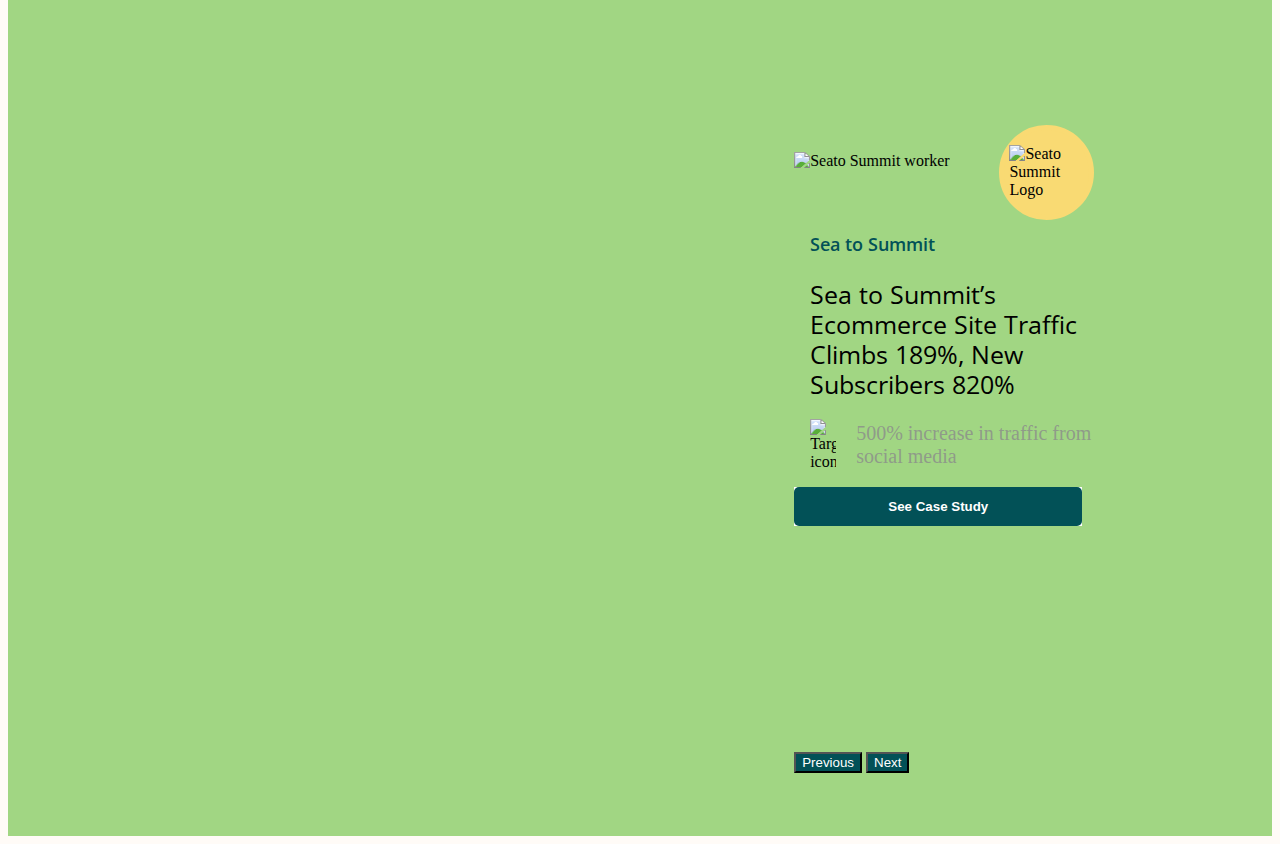
==== commit 4ae23011: "commint 4-10-22" ====
--- a/index.html
+++ b/index.html
@@ -31,7 +31,7 @@
 
         <nav class="navbar navbar-expand-lg bg-light sticky-top">
           <div class="container-fluid">
-            <a class="logo" href="/">
+            <a class="logo">
               <img src="https://getmatcha.com/wp-content/uploads/2020/01/Icon-green.png" />
             </a>
             <button class="navbar-toggler" type="button" data-bs-toggle="collapse" data-bs-target="#navbarSupportedContent" aria-controls="navbarSupportedContent" aria-expanded="false" aria-label="Toggle navigation">
@@ -215,7 +215,141 @@
         </article>
       </section>
 
-
+    <section class="success-stories">
+
+      <article class="overview">
+        <h2>Growing ecommerce brands rely on Matcha.</h2>
+        <p>
+          Are you tired of wasting time publishing blog articles to only see a
+          trickle of traffic and no impact on sales? Join hundreds of business
+          owners and ecommerce marketers who rely on Matcha for quality content
+          and consistent performance from their blogs.
+        </p>
+        <button>
+          Who Uses Matcha?
+        </button>
+        <figure>
+          <img src="https://getmatcha.com/wp-content/uploads/2019/09/brands_group.png" alt="Brands">
+        </figure>
+      </article>
+
+
+      <article class="stories-carousel">
+        <section class="card-container">
+            <div id="carouselExampleIndicators" class="carousel slide" data-bs-ride="carousel">
+                <div class="carousel-indicators">
+                    <button type="button" data-bs-target="#carouselExampleIndicators" data-bs-slide-to="0"
+                        class="active" aria-current="true" aria-label="Slide 1"></button>
+                    <button type="button" data-bs-target="#carouselExampleIndicators" data-bs-slide-to="1"
+                        aria-label="Slide 2"></button>
+                    <button type="button" data-bs-target="#carouselExampleIndicators" data-bs-slide-to="2"
+                        aria-label="Slide 3"></button>
+                </div>
+                <div class="carousel-inner">
+                    <div class="carousel-item active">
+                      <div class="card">
+                          <img src="https://getmatcha.com/wp-content/uploads/2019/05/profile-headshot-square.png"
+                              class="card-img-top" alt="Everly">
+                          <div class="card-body">
+                              <div class="card-circle everly">
+                                  <img src="https://getmatcha.com/wp-content/uploads/2019/05/everly_logo_blue_v3_x60@2x.png"
+                                      alt="Everly">
+                              </div>
+                              <h4>Everly</h4>
+                              <h3>
+                                  Early-Stage CPG Brand Increases Lead Conversion 20x,
+                                  Ecommerce Revenue 20%
+                              </h3>
+                              <div class="results">
+                                  <img src="https://indyme.com/wp-content/uploads/2020/11/shopping-cart-icon.png"
+                                      alt="Cart icon">
+                                  <p>22% of monthly revenue influenced by content</p>
+                              </div>
+                          </div>
+                          <div class="card-footer">
+                              <button>See Case Study</button>
+                          </div>
+                      </div>
+                    </div>
+                    <div class="carousel-item">
+                      <div class="card">
+                        <img
+                        src="https://getmatcha.com/wp-content/uploads/2019/06/matt-and-margaret_headshot.png"
+                        class="card-img-top" alt="See Case Study" />
+                        <div class="card-body">
+                          
+                          <div class="card-circle everly">
+                          <img
+                            src="https://getmatcha.com/wp-content/uploads/2019/06/mambe-logo-1.png"
+                            alt="Mambe"/>
+                          </div>
+                    
+                          <h4>Mambe Waterproof Blankets</h4>
+                          <h3>
+                            How Mambe Increased Conversions by 327%, Reduced CPL by 60%
+                          </h3>
+                          <div class="results">
+                            <img
+                              src="https://indyme.com/wp-content/uploads/2020/11/shopping-cart-icon.png"
+                              alt="Target icon"/>
+                            <p>+327% more popup conversions at a 60% lower cost</p>
+                          </div>
+                        </div>
+                        <div class="card-footer">
+                          <button>See Case Study</button>
+                        </div>
+                      </div>
+                    </div>
+
+                    <div class="carousel-item">
+                      <div class="card">
+                        <img
+                        src="https://getmatcha.com/wp-content/uploads/2019/08/0.jpg"
+                        class="card-img-top" alt="Seato Summit worker" />
+                        <div class="card-body">
+                          
+                          <div class="card-circle everly">
+                          <img
+                            src="https://getmatcha.com/wp-content/uploads/2019/08/SeatoSummitLogo.png"
+                            alt="Seato Summit Logo"/>
+                          </div>
+                    
+                          <h4>Sea to Summit</h4>
+                          <h3>
+                            Sea to Summit’s Ecommerce Site Traffic Climbs 189%, New
+                            Subscribers 820%
+                          </h3>
+                          <div class="results">
+                            <img
+                              src="https://indyme.com/wp-content/uploads/2020/11/shopping-cart-icon.png"
+                              alt="Target icon"/>
+                            <p>500% increase in traffic from social media</p>
+                          </div>
+                        </div>
+                        <div class="card-footer">
+                          <button>See Case Study</button>
+                        </div>
+                      </div>
+                    </div>
+                    </div>
+                </div>
+                <button class="carousel-control-prev" type="button" data-bs-target="#carouselExampleIndicators"
+                    data-bs-slide="prev">
+                    <span class="carousel-control-prev-icon" aria-hidden="true"></span>
+                    <span class="visually-hidden">Previous</span>
+                </button>
+                <button class="carousel-control-next" type="button" data-bs-target="#carouselExampleIndicators"
+                    data-bs-slide="next">
+                    <span class="carousel-control-next-icon" aria-hidden="true"></span>
+                    <span class="visually-hidden">Next</span>
+                </button>
+            </div>
+        </section>
+    </article>
+      
+
+
+    </section>
 
 
       <script src="https://cdn.jsdelivr.net/npm/bootstrap@5.2.2/dist/js/bootstrap.bundle.min.js" integrity="sha384-OERcA2EqjJCMA+/3y+gxIOqMEjwtxJY7qPCqsdltbNJuaOe923+mo//f6V8Qbsw3" crossorigin="anonymous"></script>
--- a/css/style.css
+++ b/css/style.css
@@ -1,4 +1,4 @@
-<style>
+
 	@import url('https://fonts.googleapis.com/css2?family=Alegreya:wght@600&family=Open+Sans:wght@600&display=swap');
 
 	@import url('https://fonts.googleapis.com/css2?family=Alegreya:wght@600&display=swap');
@@ -223,10 +223,156 @@
 		height: 100%;
 	}
 
+	.success-stories {
+		background-color: #A1D683;
+		padding: 5% 15%;
+		display: flex;
+		gap: 20px;
+		justify-content: space-around;
+	}
+	
+	.success-stories .overview {
+		flex: 2;
+	}
+	
+	.success-stories .overview h2 {
+		font-size: 48px;
+		line-height: 54px;
+		color: #925157;
+	}
+	
+	.success-stories .overview p {
+		font-size: 18px;
+		line-height: 1.5;
+		margin-bottom: 1rem;
+		color: #343434;
+	}
+	
+	.success-stories .overview button {
+		font-size: 14px;
+		padding: 12px 12px 6px 12px;
+		border-radius: 8px;
+		height: 45px;
+		font-weight: 600;
+		margin-left: 0;
+	}
+	
+	.success-stories .overview img {
+		width: 500px;
+		max-width: 100%;
+	}
+	
+	.success-stories .stories-carousel {
+		flex: 1;
+	}
+	
+	/* Cambiamos el alto mínimo de la tarjeta, para que se vea bien en responsive */
+	.success-stories .card {
+		max-width: 370px;
+		width: 100%;
+		min-height: 600px;
+		margin: 0 auto;
+	}
+	
+	/* Con object-fit, hacemos que la imagen se ajuste a la medida de su contenedor y limitamos su alto */
+	.success-stories .card img {
+		max-height: 30vh;
+		object-fit: cover;
+	}
+	
+	/* Agregamos position: relative para recibir un elemento con position:absolute más adelante */
+	.success-stories .card .card-body {
+		max-width: 370px;
+		width: 100%;
+		position: relative;
+		padding: 40px 1rem 1rem;
+	}
+	
+	/* Estos son los estilos para textos y acomodo de elementos */
+	.success-stories .card .card-body h4 {
+		color: #025157;
+		font-size: 18px;
+		font-weight: 600;
+		line-height: 20px;
+		margin-bottom: 12px;
+		font-family: "Slabo 27px", serif;
+		font-family: "Open Sans", sans-serif;
+	}
+	
+	.success-stories .card .card-body h3 {
+		font-size: 25px;
+		font-weight: 400;
+		line-height: 30px;
+		margin-bottom: 20px;
+		font-family: "Open Sans", sans-serif;
+	}
+	
+	.success-stories .card .card-body .results {
+		display: flex;
+		justify-content: flex-start;
+		align-items: center;
+	}
+	
+	.success-stories .card .card-body .results img {
+		width: 26px;
+		margin-right: 20px;
+	}
+	
+	.success-stories .card .card-body .results p {
+		margin: 0;
+	}
+	
+	.success-stories .card .card-footer button {
+		display: block;
+		margin-left: 0;
+		border-radius: 5px;
+		font-size: 13;
+		font-weight: 600;
+		padding: 12px 20px;
+		width: 100%;
+		background-color: #025157;
+		color: #fff;
+		border: none;
+	}
+	
+	.success-stories .card .card-footer {
+		background-color: #ffffff;
+		color: #fff;
+		border: none;
+	}
+	
+	/* Aqui hacemos un círculo con CSS! Este se posicionará en el margen superior de .card-body */
+	.success-stories .card .card-body .card-circle {
+		display: flex;
+		align-items: center;
+		position: absolute;
+		top: -45px;
+		right: 20px;
+		width: 75px;
+		height: 75px;
+		border-radius: 50%;
+		padding: 5px;
+	}
+	
+	/* Cada círculo tiene su propio color. Verifica qué significa este selector: .card-circle.everly */
+	.success-stories .card .card-body .card-circle.everly {
+		background-color: #f9da73;
+		border: 5px solid #f9da73;
+	}
+	
+	/* Los círculos deben recibir la imagen y ajustarla al tamaño */
+	.success-stories .card .card-body .card-circle.everly img {
+		object-fit: contain;
+		width: 100%;
+
+
+
+
+
 	@media(max-width: 575px){
-		.navbar, .actions {
+		/*.navbar, .actions {
 			display: none;
-		}
+		}*/
 		.main{
 			margin-top: 80px;
 		}
@@ -263,6 +409,8 @@
 		
 	}
 
+	
+
 	@media ((min-width: 576px) and (max-width: 767px )){
 		body{
 			background-color: yellow;
@@ -291,4 +439,4 @@
 		font-family: "Alegreya", sans-serif;
 	}
 	
-</style>
+
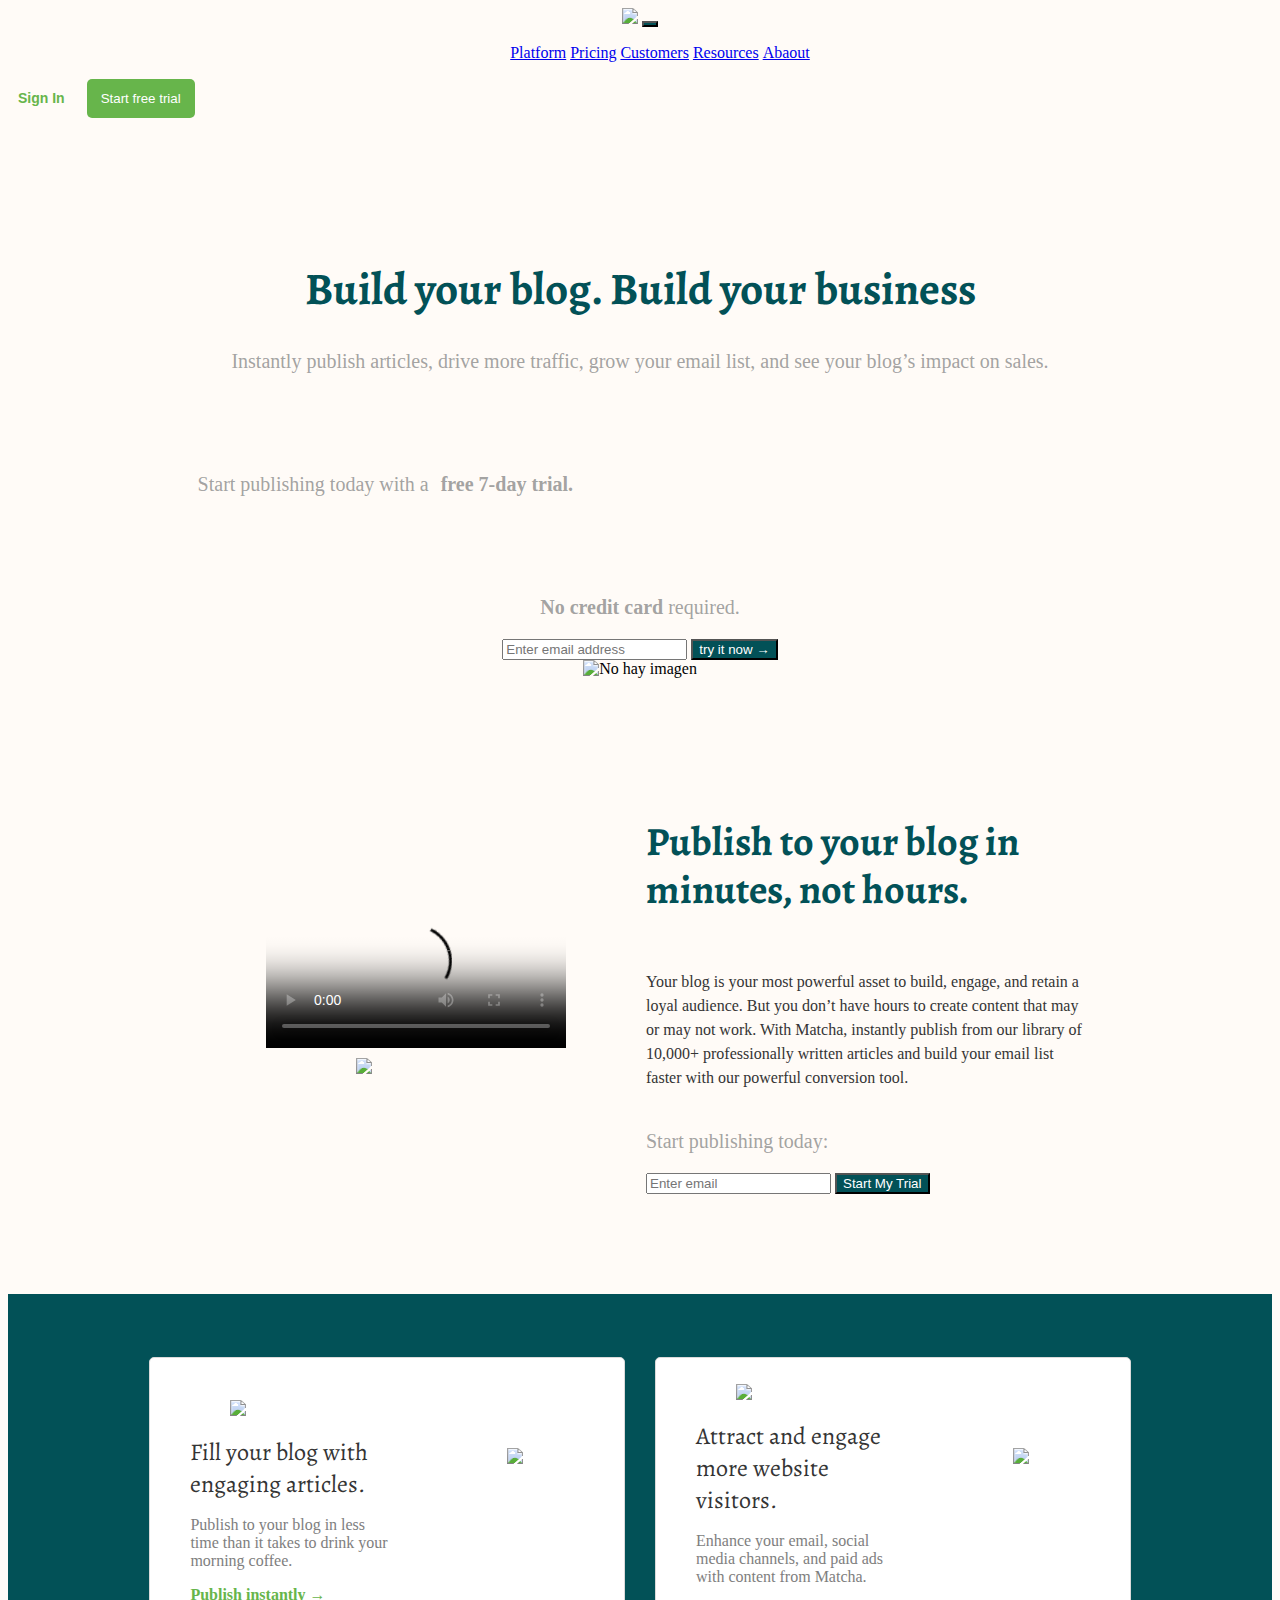
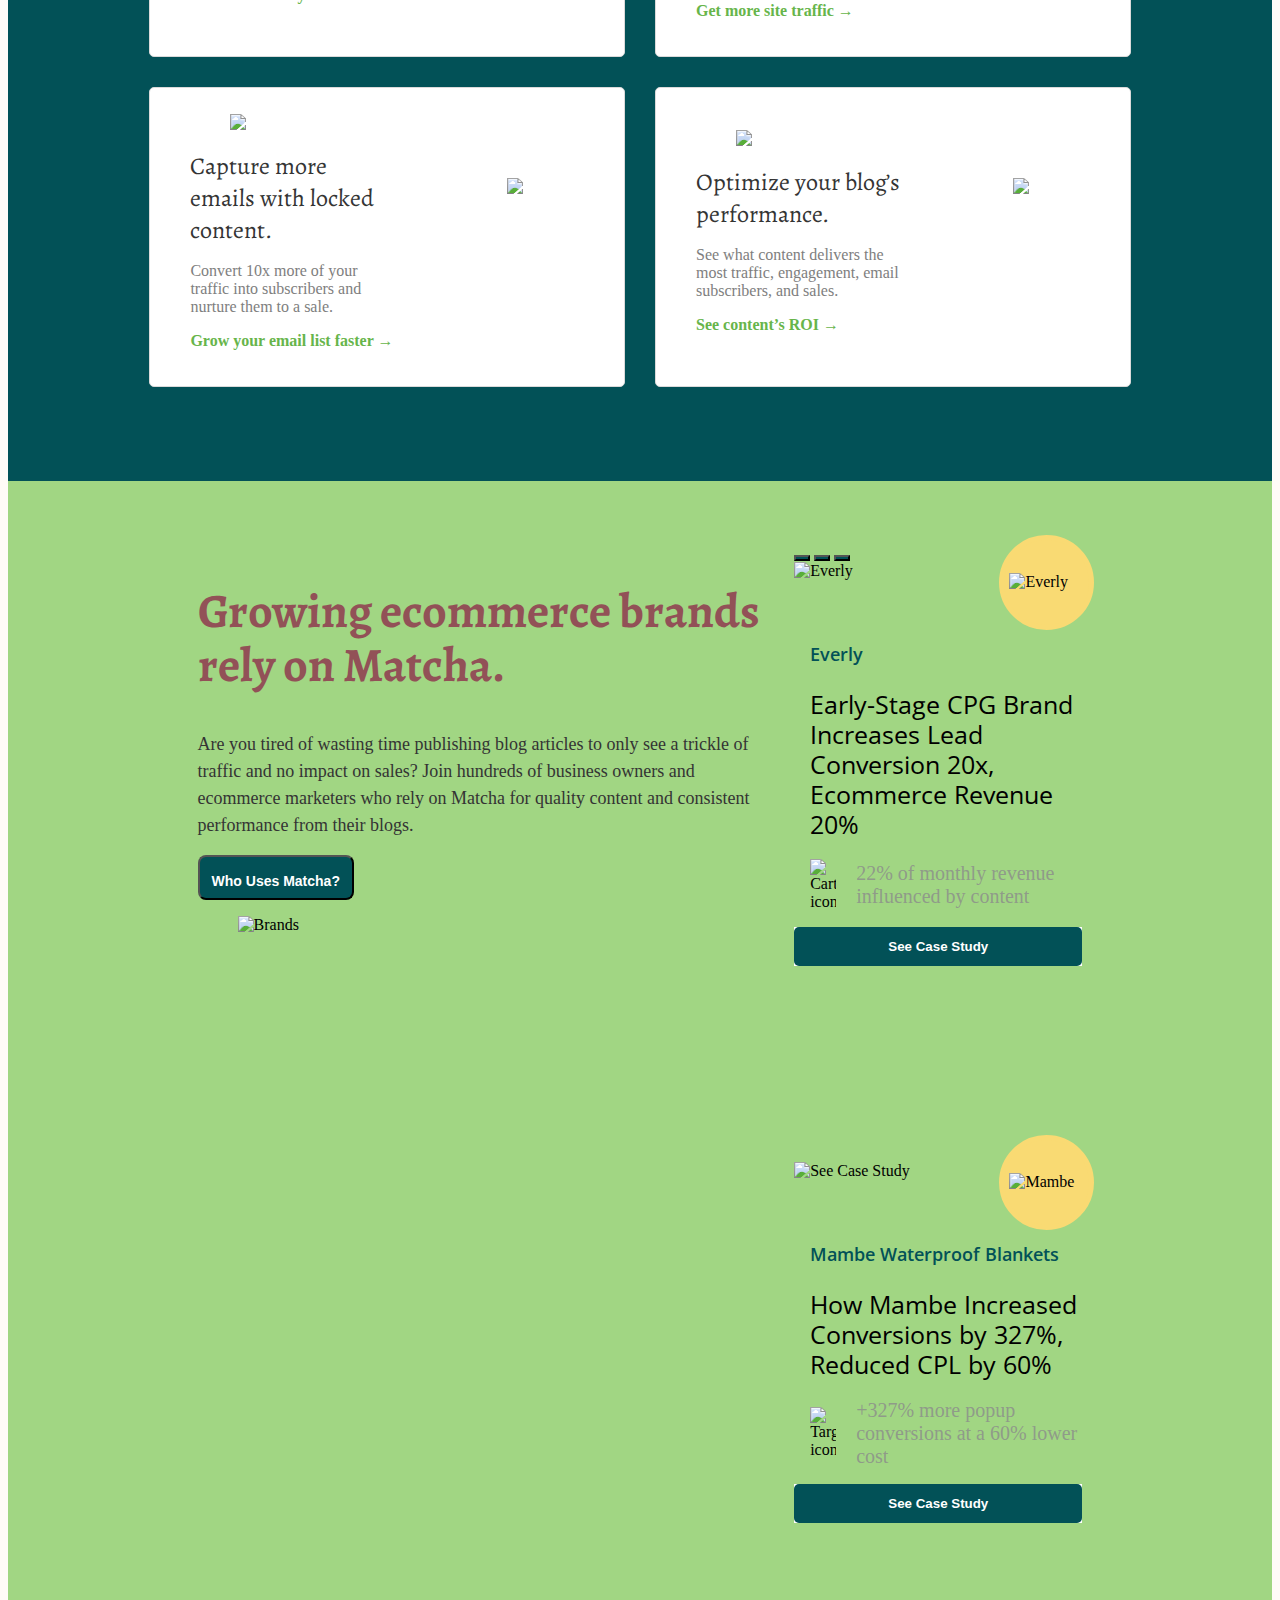
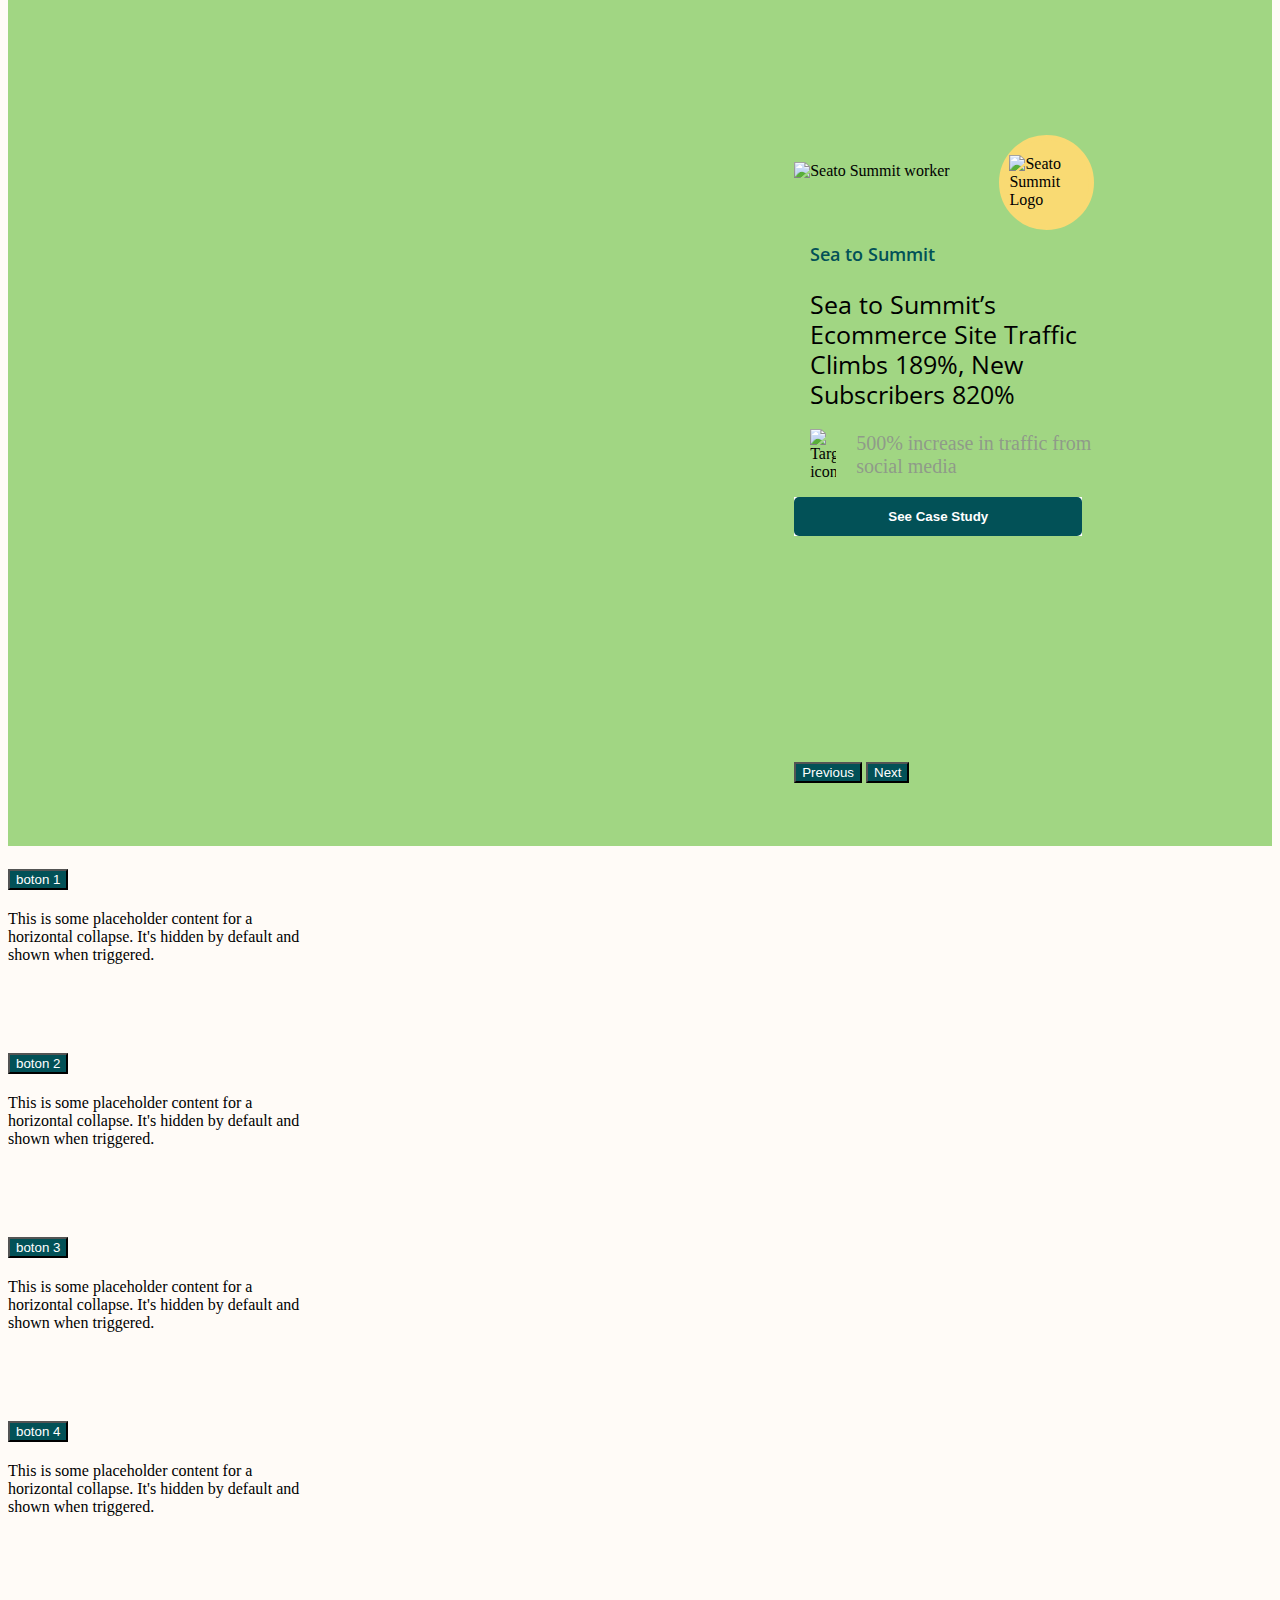
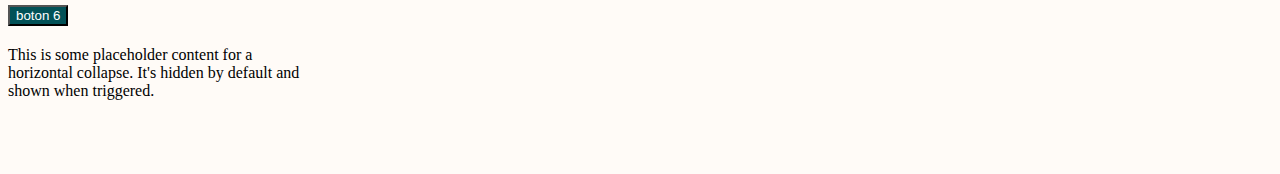
==== commit d6b24a2b: "utimo commit sesion 04-10-22" ====
--- a/index.html
+++ b/index.html
@@ -43,11 +43,11 @@
                   <a class="nav-link active" aria-current="page" href="#">Platform</a>
                 </li>
                 <li class="nav-item">
-                  <a class="nav-link" href="#">Pricing</a>
+                  <a class="nav-link" href="./prueba/prueba.html">Pricing</a>
                 </li>
                 
                 <li class="nav-item">
-                  <a class="nav-link" href="#">Customers</a>
+                  <a class="nav-link scrollto" href="#IDcirculo">Customers</a>
                 </li>
 
                 <li class="nav-item">
@@ -55,7 +55,7 @@
                 </li>
 
                 <li class="nav-item">
-                  <a class="nav-link" href="#">Abaout</a>
+                  <a class="nav-link" href="./faq/faq.html">Abaout</a>
                 </li>
 
               </ul>
@@ -215,7 +215,7 @@
         </article>
       </section>
 
-    <section class="success-stories">
+    <section class="success-stories" id="IDcirculo">
 
       <article class="overview">
         <h2>Growing ecommerce brands rely on Matcha.</h2>
@@ -351,6 +351,76 @@
 
     </section>
 
+    <section>
+      <p>
+        <button class="btn btn-primary" type="button" data-bs-toggle="collapse" data-bs-target="#collapseWidthExample1" aria-expanded="false" aria-controls="collapseWidthExample">
+          boton 1
+        </button>
+      </p>
+      <div style="min-height: 120px;">
+        <div class="collapse collapse-horizontal" id="collapseWidthExample1">
+          <div class="card card-body" style="width: 300px;">
+            This is some placeholder content for a horizontal collapse. It's hidden by default and shown when triggered.
+          </div>
+        </div>
+      </div>
+
+      <p>
+        <button class="btn btn-primary" type="button" data-bs-toggle="collapse" data-bs-target="#collapseWidthExample2" aria-expanded="false" aria-controls="collapseWidthExample">
+          boton 2
+        </button>
+      </p>
+      <div style="min-height: 120px;">
+        <div class="collapse collapse-horizontal" id="collapseWidthExample2">
+          <div class="card card-body" style="width: 300px;">
+            This is some placeholder content for a horizontal collapse. It's hidden by default and shown when triggered.
+          </div>
+        </div>
+      </div>
+
+      <p>
+        <button class="btn btn-primary" type="button" data-bs-toggle="collapse" data-bs-target="#collapseWidthExample3" aria-expanded="false" aria-controls="collapseWidthExample">
+          boton 3
+        </button>
+      </p>
+      <div style="min-height: 120px;">
+        <div class="collapse collapse-horizontal" id="collapseWidthExample3">
+          <div class="card card-body" style="width: 300px;">
+            This is some placeholder content for a horizontal collapse. It's hidden by default and shown when triggered.
+          </div>
+        </div>
+      </div>
+
+      <p>
+        <button class="btn btn-primary" type="button" data-bs-toggle="collapse" data-bs-target="#collapseWidthExample4" aria-expanded="false" aria-controls="collapseWidthExample">
+          boton 4
+        </button>
+      </p>
+      <div style="min-height: 120px;">
+        <div class="collapse collapse-horizontal" id="collapseWidthExample4">
+          <div class="card card-body" style="width: 300px;">
+            This is some placeholder content for a horizontal collapse. It's hidden by default and shown when triggered.
+          </div>
+        </div>
+      </div>
+
+      <p>
+        <button class="btn btn-primary" type="button" data-bs-toggle="collapse" data-bs-target="#collapseWidthExample5" aria-expanded="false" aria-controls="collapseWidthExample">
+          boton 6
+        </button>
+      </p>
+      <div style="min-height: 120px;">
+        <div class="collapse collapse-horizontal" id="collapseWidthExample5">
+          <div class="card card-body" style="width: 300px;">
+            This is some placeholder content for a horizontal collapse. It's hidden by default and shown when triggered.
+          </div>
+        </div>
+      </div>
+
+    </section>
+    
+
+
 
       <script src="https://cdn.jsdelivr.net/npm/bootstrap@5.2.2/dist/js/bootstrap.bundle.min.js" integrity="sha384-OERcA2EqjJCMA+/3y+gxIOqMEjwtxJY7qPCqsdltbNJuaOe923+mo//f6V8Qbsw3" crossorigin="anonymous"></script>
 
--- a/css/style.css
+++ b/css/style.css
@@ -2,7 +2,11 @@
 	@import url('https://fonts.googleapis.com/css2?family=Alegreya:wght@600&family=Open+Sans:wght@600&display=swap');
 
 	@import url('https://fonts.googleapis.com/css2?family=Alegreya:wght@600&display=swap');
-
+:root{
+	--color: #fffbf7;
+	--flex-col:colum;
+	
+}
 
 	body {
 		background-color: #fffbf7;
@@ -364,6 +368,16 @@
 	.success-stories .card .card-body .card-circle.everly img {
 		object-fit: contain;
 		width: 100%;
+	}
+
+	.accordion-header > h2{
+		color: red;
+		font-family: Arial, Helvetica, sans-serif;
+	}
+
+	accordion-button:after{
+		width: 0px;
+	}
 
 
 
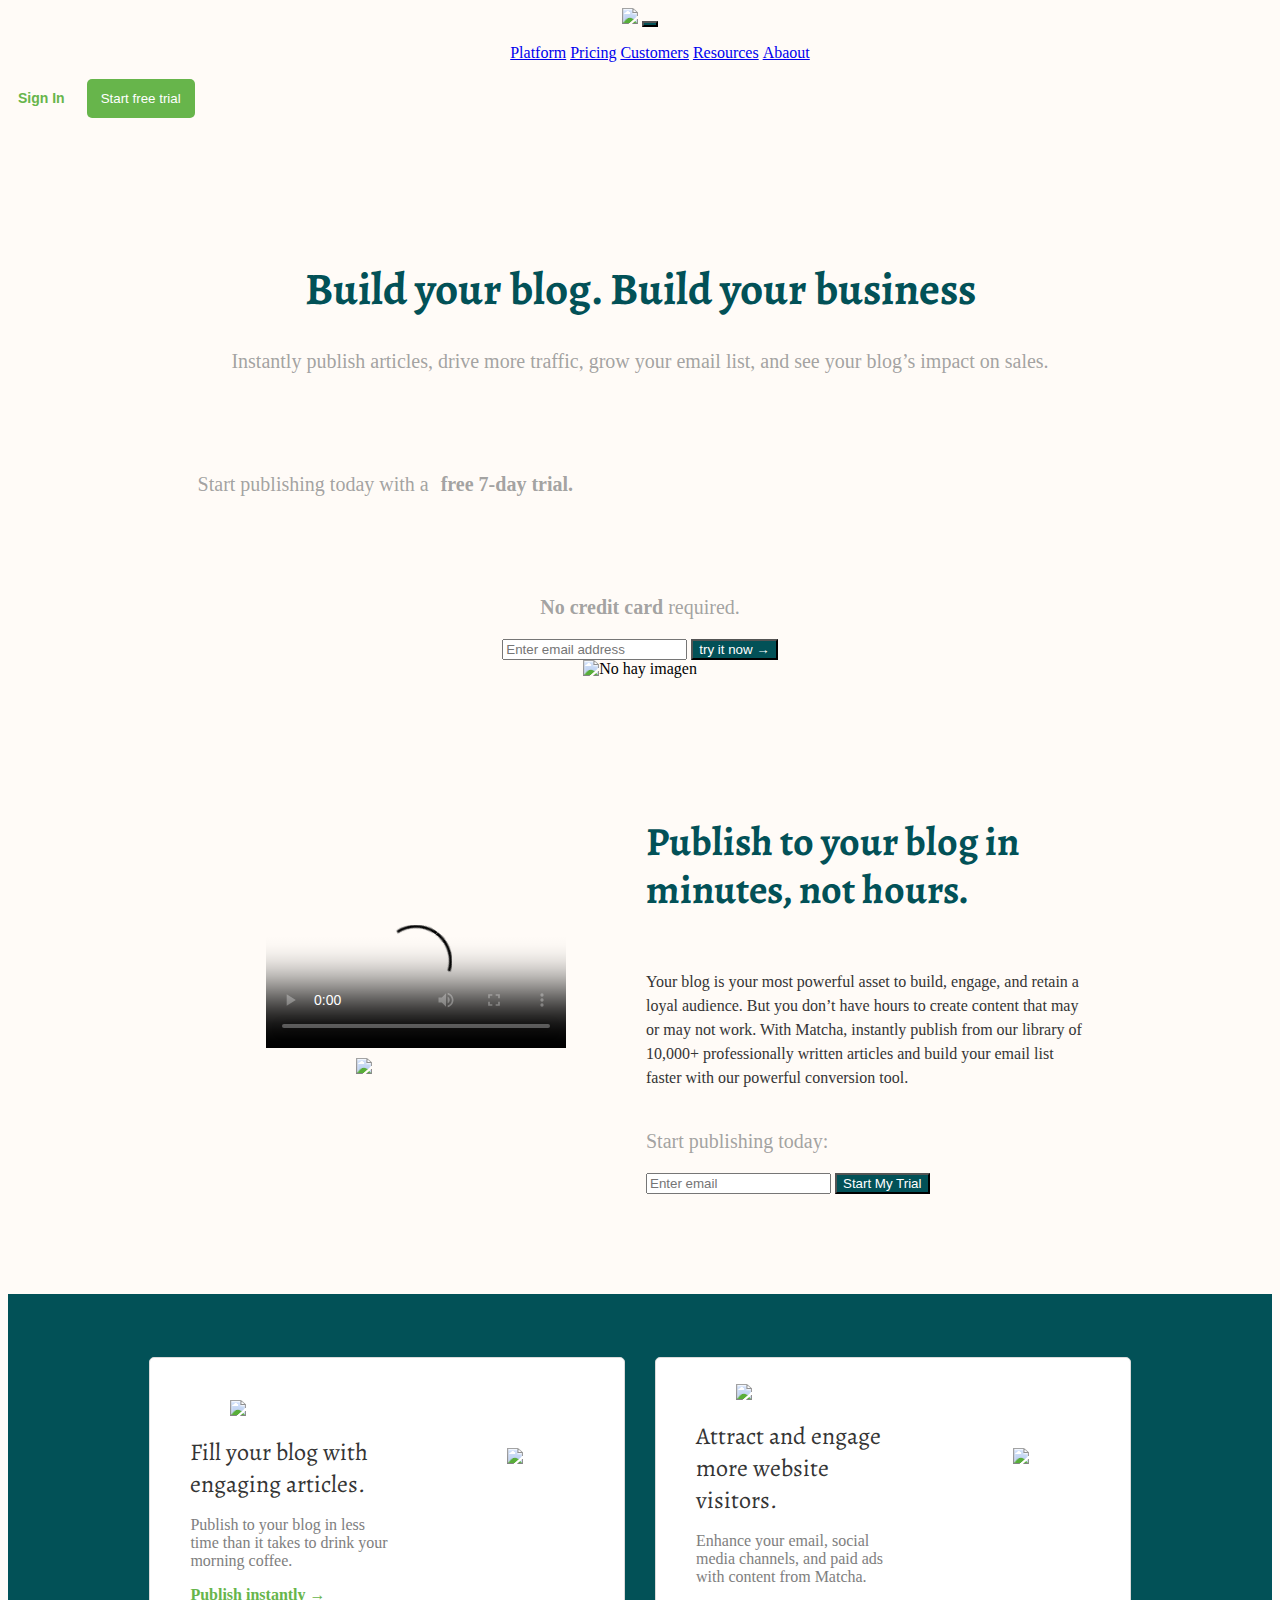
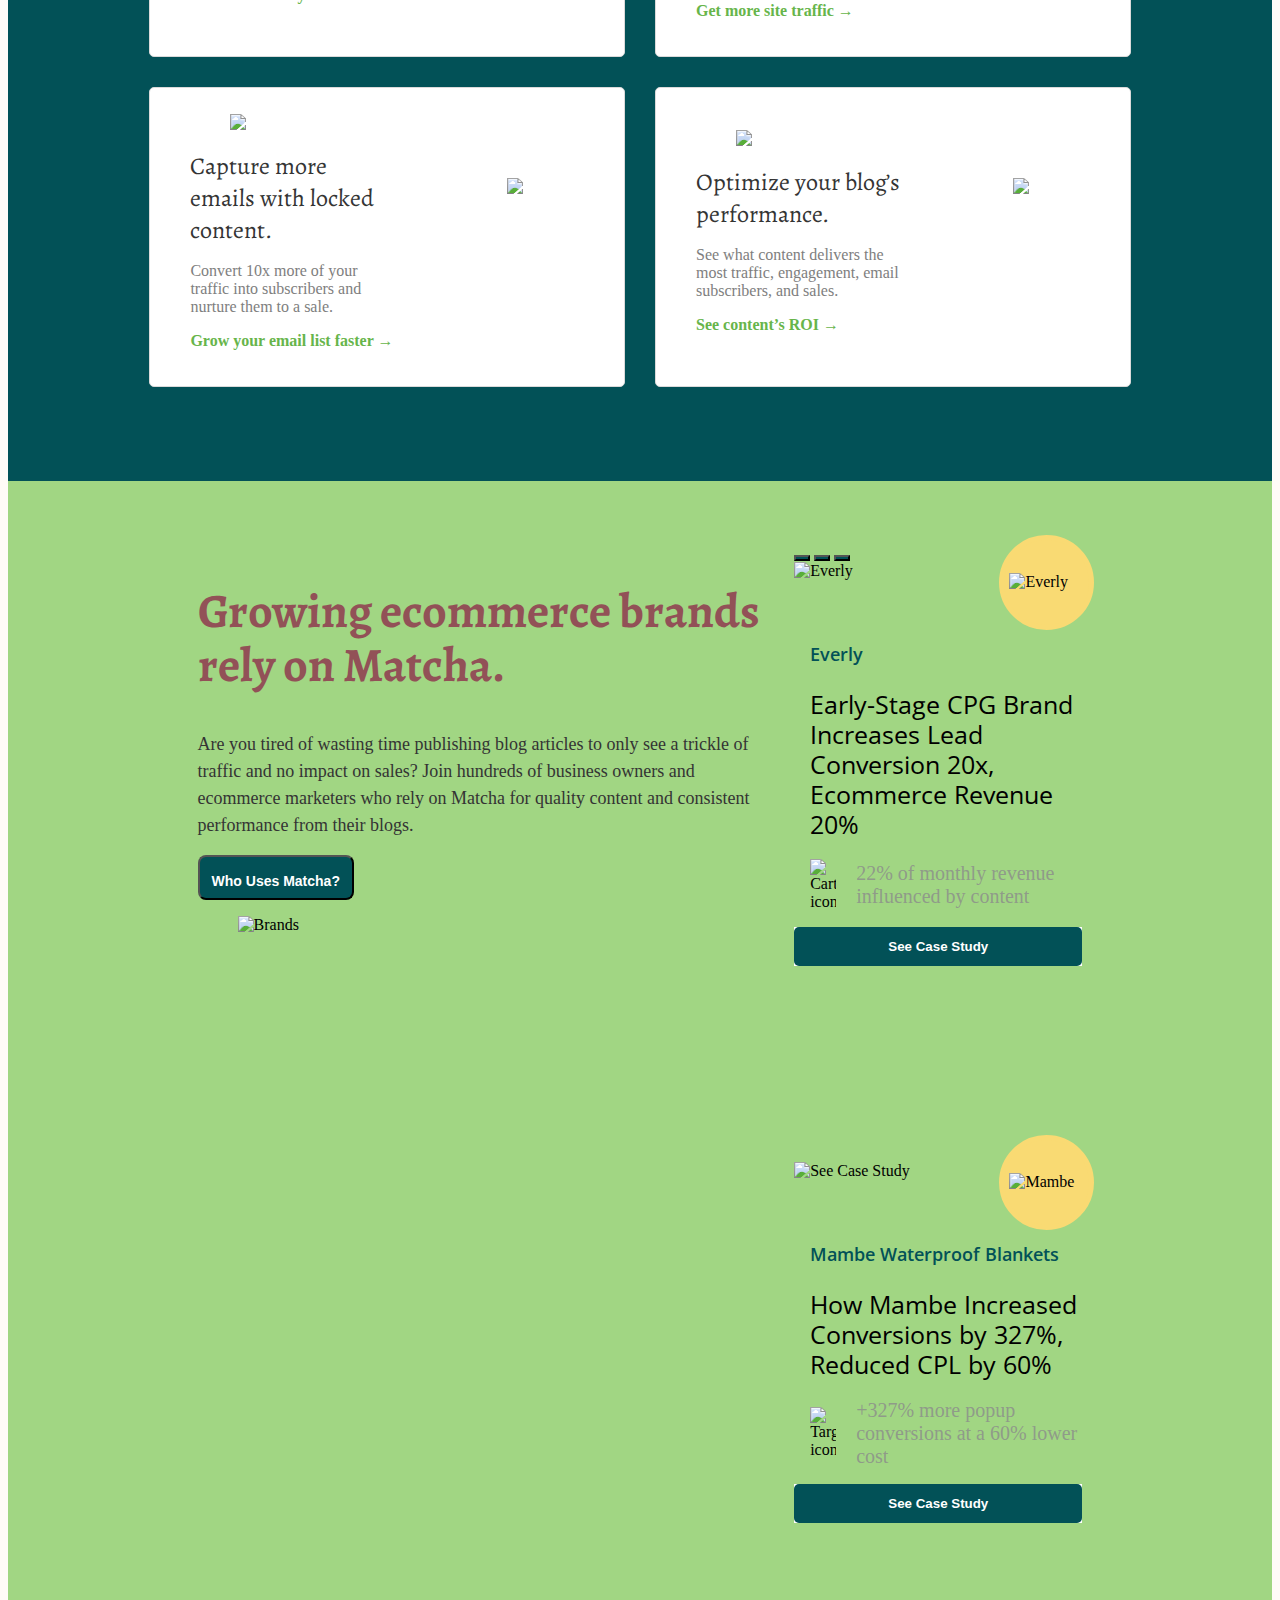
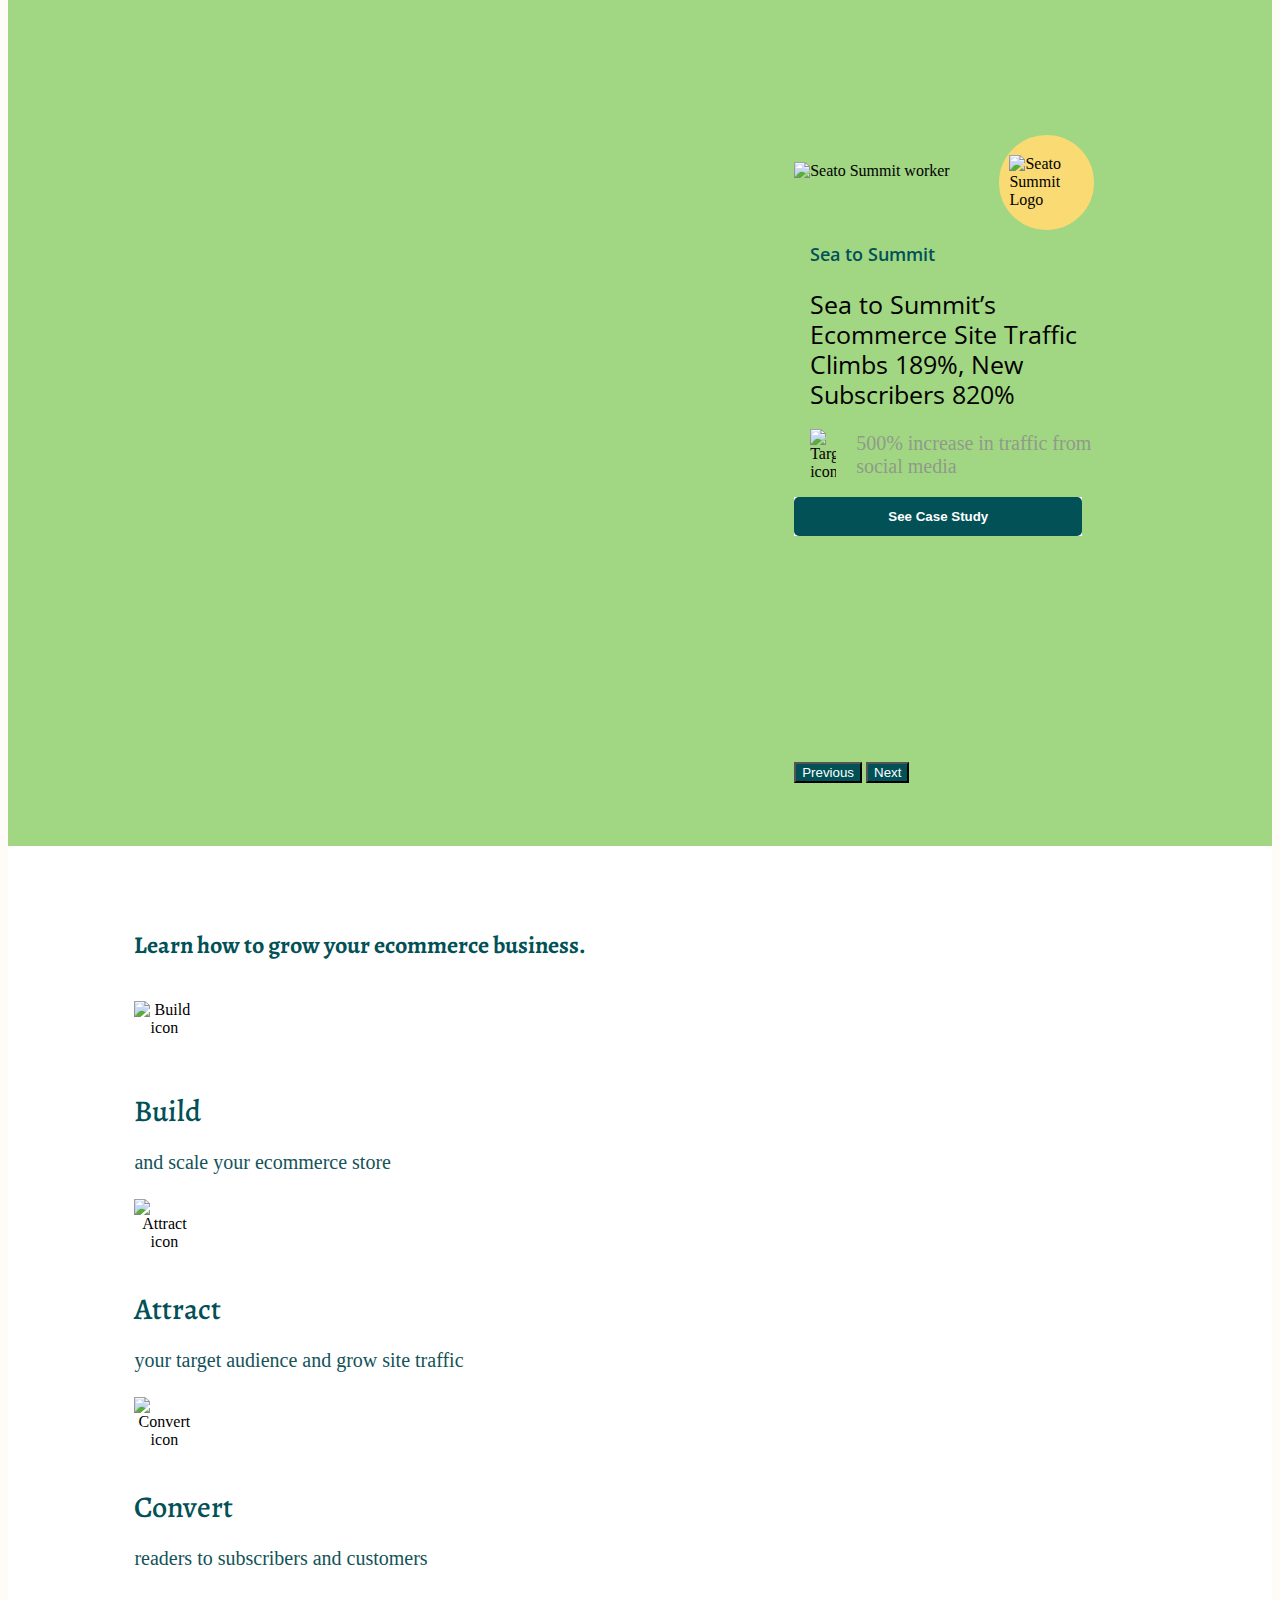
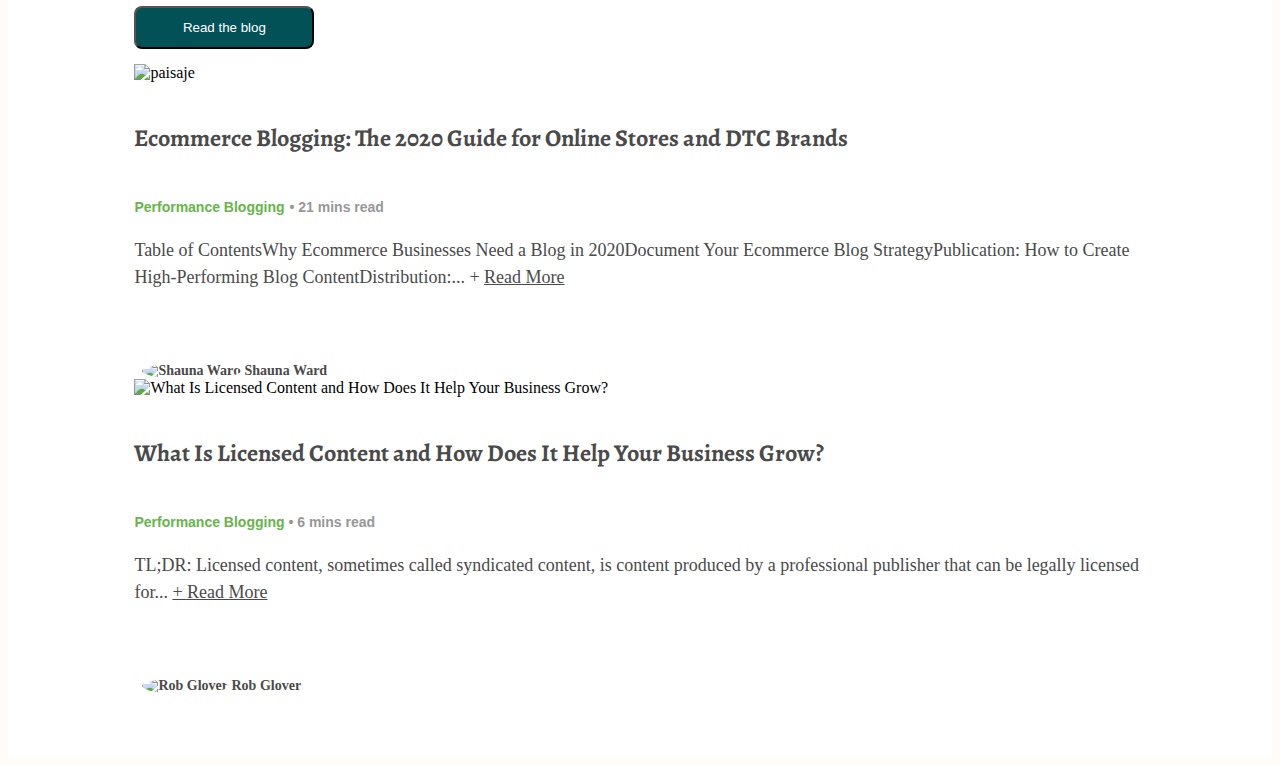
==== commit 72e5494e: "commit sesion 7 del dia 5-10-22" ====
--- a/index.html
+++ b/index.html
@@ -3,72 +3,72 @@
     <head>
         <title>Matcha GN</title>
         <link href="https://cdn.jsdelivr.net/npm/bootstrap@5.2.2/dist/css/bootstrap.min.css" rel="stylesheet" integrity="sha384-Zenh87qX5JnK2Jl0vWa8Ck2rdkQ2Bzep5IDxbcnCeuOxjzrPF/et3URy9Bv1WTRi" crossorigin="anonymous">
-        <link rel="stylesheet" type="text/css" href="css/style.css"/>
+        <link rel="stylesheet" type="text/css" href="./css/style.css"/>
+        <link rel="stylesheet" type="text/css" href="./scss/main.css"/>
+
         <meta name="viewport" content="width=device-width, initial-scale=1.0, user-scalable=no" /><!-- para maneja la vista dispositivos-->
     </head>
     
     <body>
-        <!-- <header class="header">
-            <a class="logo" href="/">
-                <img src="https://getmatcha.com/wp-content/uploads/2020/01/Icon-green.png" />
-            </a>
-            <nav class="navbar"> 
-                <ul>
-                    <li class="menu">Platform</li>
-                    <li class="menu">Pricing</li>
-                    <li class="menu">Customers</li>
-                    <li class="menu">Resources</li>
-                    <li class="menu">About</li>
-                  </ul>
-            </nav>
+      <!-- <header class="header">
+          <a class="logo" href="/">
+              <img src="https://getmatcha.com/wp-content/uploads/2020/01/Icon-green.png" />
+          </a>
+          <nav class="navbar"> 
+              <ul>
+                  <li class="menu">Platform</li>
+                  <li class="menu">Pricing</li>
+                  <li class="menu">Customers</li>
+                  <li class="menu">Resources</li>
+                  <li class="menu">About</li>
+                </ul>
+          </nav>
+          <div class="actions">
+              <a class="a">Sign In</a>
+              <button class="button">Start free trial</button>
+              <p></p>
+          </div>
+
+      </header> -->
+
+      <nav class="navbar navbar-expand-lg bg-light sticky-top">
+        <div class="container-fluid">
+          <a class="logo">
+            <img src="https://getmatcha.com/wp-content/uploads/2020/01/Icon-green.png" />
+          </a>
+          <button class="navbar-toggler" type="button" data-bs-toggle="collapse" data-bs-target="#navbarSupportedContent" aria-controls="navbarSupportedContent" aria-expanded="false" aria-label="Toggle navigation">
+            <span class="navbar-toggler-icon"></span>
+          </button>
+          <div class="collapse navbar-collapse" id="navbarSupportedContent">
+            <ul class="navbar-nav mx-auto mb-2 mb-lg-0">
+              <li class="nav-item">
+                <a class="nav-link active" aria-current="page" href="#">Platform</a>
+              </li>
+              <li class="nav-item">
+                <a class="nav-link" href="./prueba/pricing.html">Pricing</a>
+              </li>
+              
+              <li class="nav-item">
+                <a class="nav-link scrollto" href="#IDcirculo">Customers</a>
+              </li>
+
+              <li class="nav-item">
+                <a class="nav-link" href="#">Resources</a>
+              </li>
+
+              <li class="nav-item">
+                <a class="nav-link" href="./faq/faq.html">Abaout</a>
+              </li>
+
+            </ul>
             <div class="actions">
-                <a class="a">Sign In</a>
-                <button class="button">Start free trial</button>
-                <p></p>
-            </div>
-
-        </header> -->
-
-        <nav class="navbar navbar-expand-lg bg-light sticky-top">
-          <div class="container-fluid">
-            <a class="logo">
-              <img src="https://getmatcha.com/wp-content/uploads/2020/01/Icon-green.png" />
-            </a>
-            <button class="navbar-toggler" type="button" data-bs-toggle="collapse" data-bs-target="#navbarSupportedContent" aria-controls="navbarSupportedContent" aria-expanded="false" aria-label="Toggle navigation">
-              <span class="navbar-toggler-icon"></span>
-            </button>
-            <div class="collapse navbar-collapse" id="navbarSupportedContent">
-              <ul class="navbar-nav mx-auto mb-2 mb-lg-0">
-                <li class="nav-item">
-                  <a class="nav-link active" aria-current="page" href="#">Platform</a>
-                </li>
-                <li class="nav-item">
-                  <a class="nav-link" href="./prueba/prueba.html">Pricing</a>
-                </li>
-                
-                <li class="nav-item">
-                  <a class="nav-link scrollto" href="#IDcirculo">Customers</a>
-                </li>
-
-                <li class="nav-item">
-                  <a class="nav-link" href="#">Resources</a>
-                </li>
-
-                <li class="nav-item">
-                  <a class="nav-link" href="./faq/faq.html">Abaout</a>
-                </li>
-
-              </ul>
-              <div class="actions">
-                <a class="a">Sign In</a>
-                <button class="button">Start free trial</button>
-                <p></p>
-            </div>
-            </div>
-          </div>
-        </nav>
-
-
+              <a class="a">Sign In</a>
+              <button class="button">Start free trial</button>
+              <p></p>
+          </div>
+          </div>
+        </div>
+      </nav>
 
     <section class="main">
 
@@ -213,7 +213,7 @@
             </figure>
           </div>
         </article>
-      </section>
+    </section>
 
     <section class="success-stories" id="IDcirculo">
 
@@ -351,74 +351,100 @@
 
     </section>
 
-    <section>
-      <p>
-        <button class="btn btn-primary" type="button" data-bs-toggle="collapse" data-bs-target="#collapseWidthExample1" aria-expanded="false" aria-controls="collapseWidthExample">
-          boton 1
-        </button>
-      </p>
-      <div style="min-height: 120px;">
-        <div class="collapse collapse-horizontal" id="collapseWidthExample1">
-          <div class="card card-body" style="width: 300px;">
-            This is some placeholder content for a horizontal collapse. It's hidden by default and shown when triggered.
+    <section class="container blog">
+      <div class="row">
+        <div class="col-sm">
+          <h2 class="title">Learn how to grow your ecommerce business.</h2>
+          <article class="process-list">
+            <div class="d-flex align-items-cente process">
+              <div class="process-icon">
+                <img src="https://cdn.iconscout.com/icon/free/png-256/build-20-454867.png" alt="Build icon" />
+              </div>
+              <div class="process-description">
+                <h3>Build</h3>
+                <p>and scale your ecommerce store</p>
+              </div>
+            </div>
+            <div class="d-flex align-items-cente process">
+              <div class="process-icon">
+                <img src="../matcha/icono/icon-convert-2.jpg" alt="Attract icon" />
+              </div>
+              <div class="process-description">
+                <h3>Attract</h3>
+                <p>your target audience and grow site traffic</p>
+              </div>
+            </div>
+            <div class="d-flex align-items-cente process">
+              <div class="process-icon">
+                <img src="../matcha/icono/icon-convert-2.jpg" alt="Convert icon" />
+              </div>
+              <div class="process-description">
+                <h3>Convert</h3>
+                <p>readers to subscribers and customers</p>
+              </div>
+            </div>
+          </article>
+          <button>Read the blog</button>
+        </div>
+        <div class="col-sm">
+          <div class="card">
+            <img src="https://getmatcha.com/wp-content/uploads/2019/03/david-marcu-114194-1052x699.jpg" class="card-img-top" alt="paisaje" />
+            <div class="card-body">
+              <h5 class="card-title">Ecommerce Blogging: The 2020 Guide for Online Stores and DTC Brands</h5>
+              <p class="metadata">
+                <strong class="category">Performance Blogging</strong>
+                <strong class="read-time"> • 21 mins read</strong>
+              </p>
+              <p class="card-text">
+                Table of ContentsWhy Ecommerce Businesses Need a Blog in 2020Document Your Ecommerce Blog StrategyPublication: How to Create High-Performing Blog ContentDistribution:...
+                <span >
+                  + <a class="read-more">Read More</a>
+                </span>
+              </p>
+              <div class="author">
+                <img
+                  alt="Shauna Ward"
+                  src="https://secure.gravatar.com/avatar/b1c37d9c6b3a36a5eb64d7112bf71ca4?s=96&d=retro&r=g"/>
+                Shauna Ward
+              </div>
+            </div>
+          </div>
+        </div>
+        <div class="col-sm">
+          <div class="card">
+            <img
+              src="https://getmatcha.com/wp-content/uploads/2019/06/arnel-hasanovic-MNd-Rka1o0Q-1049x699.jpg"
+              class="card-img-top"
+              alt="What Is Licensed Content and How Does It Help Your Business Grow?"
+            />
+            <div class="card-body">
+              <h5 class="card-title">
+                What Is Licensed Content and How Does It Help Your Business
+                Grow?
+              </h5>
+              <p class="metadata">
+                <strong class="category">Performance Blogging </strong>
+                <strong class="read-time">• 6 mins read</strong>
+              </p>
+              <p class="card-text">
+                TL;DR: Licensed content, sometimes called syndicated content, is
+                content produced by a professional publisher that can be legally
+                licensed for...
+                <span class="read-more">+ <a>Read More</a></span>
+              </p>
+              <div class="author">
+                <img
+                  src="https://secure.gravatar.com/avatar/c2f0381c76fae0875a4c15deb4e0a2f8?s=96&d=retro&r=g"
+                  alt="Rob Glover"
+                /> Rob Glover
+              </div>
+            </div>
           </div>
         </div>
       </div>
-
-      <p>
-        <button class="btn btn-primary" type="button" data-bs-toggle="collapse" data-bs-target="#collapseWidthExample2" aria-expanded="false" aria-controls="collapseWidthExample">
-          boton 2
-        </button>
-      </p>
-      <div style="min-height: 120px;">
-        <div class="collapse collapse-horizontal" id="collapseWidthExample2">
-          <div class="card card-body" style="width: 300px;">
-            This is some placeholder content for a horizontal collapse. It's hidden by default and shown when triggered.
-          </div>
-        </div>
-      </div>
-
-      <p>
-        <button class="btn btn-primary" type="button" data-bs-toggle="collapse" data-bs-target="#collapseWidthExample3" aria-expanded="false" aria-controls="collapseWidthExample">
-          boton 3
-        </button>
-      </p>
-      <div style="min-height: 120px;">
-        <div class="collapse collapse-horizontal" id="collapseWidthExample3">
-          <div class="card card-body" style="width: 300px;">
-            This is some placeholder content for a horizontal collapse. It's hidden by default and shown when triggered.
-          </div>
-        </div>
-      </div>
-
-      <p>
-        <button class="btn btn-primary" type="button" data-bs-toggle="collapse" data-bs-target="#collapseWidthExample4" aria-expanded="false" aria-controls="collapseWidthExample">
-          boton 4
-        </button>
-      </p>
-      <div style="min-height: 120px;">
-        <div class="collapse collapse-horizontal" id="collapseWidthExample4">
-          <div class="card card-body" style="width: 300px;">
-            This is some placeholder content for a horizontal collapse. It's hidden by default and shown when triggered.
-          </div>
-        </div>
-      </div>
-
-      <p>
-        <button class="btn btn-primary" type="button" data-bs-toggle="collapse" data-bs-target="#collapseWidthExample5" aria-expanded="false" aria-controls="collapseWidthExample">
-          boton 6
-        </button>
-      </p>
-      <div style="min-height: 120px;">
-        <div class="collapse collapse-horizontal" id="collapseWidthExample5">
-          <div class="card card-body" style="width: 300px;">
-            This is some placeholder content for a horizontal collapse. It's hidden by default and shown when triggered.
-          </div>
-        </div>
-      </div>
-
     </section>
-    
+
+        
 
 
 
--- a/css/style.css
+++ b/css/style.css
@@ -194,17 +194,20 @@
 		width: 50px;
 	}
 	
+	/*
 	.features .seccion .icono2 h3 {
 		font-size: 24px;
 		color: #343434;
 		font-weight: 400;
 	}
 	
+	
 	.features .seccion .icono2 p {
 		font-size: 16px;
 		color: #7e7e7e;
 		font-weight: 400;
 	}
+	
 	
 	.features .seccion .icono2 a {
 		font-size: 16px;
@@ -212,6 +215,7 @@
 		font-weight: 600;
 		text-decoration: none;
 	}
+	
 	
 	.features .seccion .logo {
 		flex: 1;
@@ -219,7 +223,7 @@
 		position: relative;
 		right: -50px;
 		height: 40%;
-	}
+	}*/
 	
 	.features .seccion .logo figure,
 	.features .seccion .logo img {
@@ -370,15 +374,18 @@
 		width: 100%;
 	}
 
-	.accordion-header > h2{
+	.accordion-header h2{
 		color: red;
 		font-family: Arial, Helvetica, sans-serif;
 	}
 
-	accordion-button:after{
-		width: 0px;
-	}
-
+	.accordion-button:after{
+    width: 0px;
+}
+
+	.accordion-button:not{
+		
+	}
 
 
 
--- a/scss/main.css
+++ b/scss/main.css
@@ -0,0 +1,129 @@
+/** colores */
+/* asi se declara una variable*/
+/** fuentes */
+/*asi se declara una variable*/
+.blog .title {
+  font-family: "Alegreya", sans-serif;
+  color: #025157;
+}
+
+.blog .card .card-text {
+  color: #4a4a4a;
+  font-size: 18px;
+  line-height: 1.5em;
+  min-height: 6em;
+}
+
+.blog .card .card-title {
+  font-size: 24px;
+  color: #4a4a4a;
+}
+
+.blog .card .read-time {
+  color: #979797;
+  font-size: 14px;
+  font-family: "Open-sans", sans-serif;
+}
+
+.blog .card .category {
+  color: #67b54b;
+  font-size: 14px;
+  font-family: "Open-sans", sans-serif;
+}
+
+.blog .card .author {
+  margin-left: 8px;
+  font-weight: 600;
+  font-size: 14px;
+  color: #4a4a4a;
+}
+
+.blog .card .read-more {
+  color: #4a4a4a;
+  font-size: 18px;
+}
+
+/* le decimo al archivo que vamos a usar, no es necesario poner el guion bajo ni la extension*/
+.features .seccion .logo {
+  flex: 1;
+  width: 40%;
+  position: relative;
+  right: -50px;
+  height: 40%;
+}
+.features .seccion .icono2 a {
+  font-size: 16px;
+  color: #67b54b;
+  font-weight: 600;
+  text-decoration: none;
+}
+.features .seccion .icono2 p {
+  font-size: 16px;
+  color: #7e7e7e;
+  font-weight: 400;
+}
+.features .seccion .icono2 h3 {
+  font-size: 24px;
+  color: #343434;
+  font-weight: 400;
+}
+
+.blog {
+  background-color: #ffffff;
+  padding: 5% 10%;
+  max-width: unset;
+  /* si queremos definir seria asi, pero ya tenemmos un archivo globarl para hacer esta parte
+  .title{
+      color: #025157;
+      font-family: "Alegreya", sans-serif;
+  }
+  ////////////////////esta forma ya la tenemos definida en el archivo de variables globales pero podemos definirlo aun mas corto ya que anteriomente lo definimos en una clase
+  .title{
+      color: $dark-green-title;
+      font-family: $font-title;
+  }*/
+  /* de esta forma queda mejor definida ya que a tenemos como clase global y asi la mandamos a llamar*/
+}
+.blog .process-list {
+  margin-top: 40px;
+  margin-bottom: 36px;
+}
+.blog .process-list .process {
+  margin-bottom: 25px;
+  /* de esta forma podemos decir que solo los hijos directos de la clases procces seran afectados por el estilo*/
+  /* asi de esta forma solo decimos que solo los h3 hijos de ese div seran afectados por el estilo*/
+}
+.blog .process-list .process > div > h3 {
+  color: #025157;
+  margin-bottom: 0px;
+  font-size: 30px;
+  font-weight: 500;
+}
+.blog .process-list .process > div > p {
+  color: #135359;
+  margin-bottom: 0px;
+}
+.blog .process-list .process .process-icon {
+  width: 60px;
+  height: 60px;
+  margin-right: 10px;
+  text-align: center;
+}
+.blog .process-list .process .process-icon img {
+  height: 100%;
+}
+.blog button {
+  height: auto;
+  border-radius: 8px;
+  padding: 12px;
+  width: 180px;
+  margin-bottom: 15px;
+}
+.blog .card .author img {
+  border-radius: 50%;
+  width: 35px;
+  height: 35px;
+}
+.blog .card .read-more {
+  text-decoration: underline;
+}/*# sourceMappingURL=main.css.map */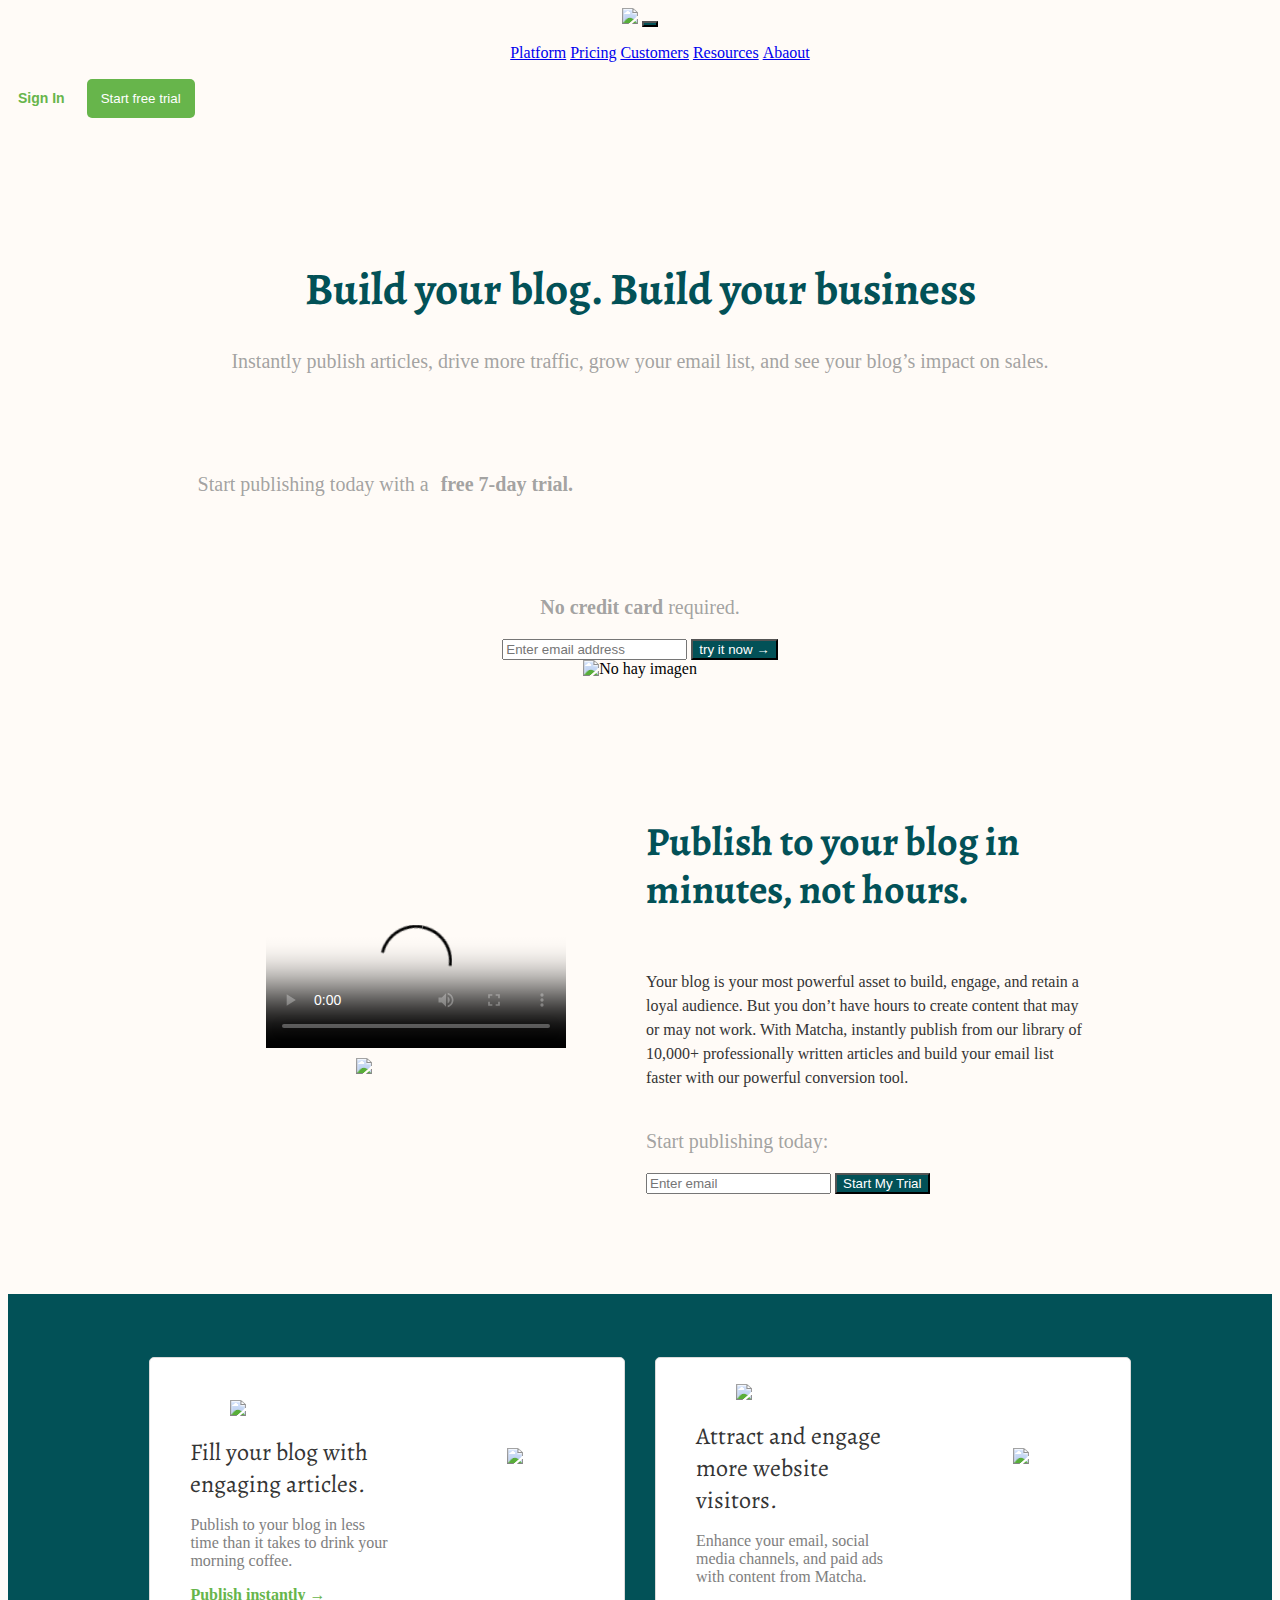
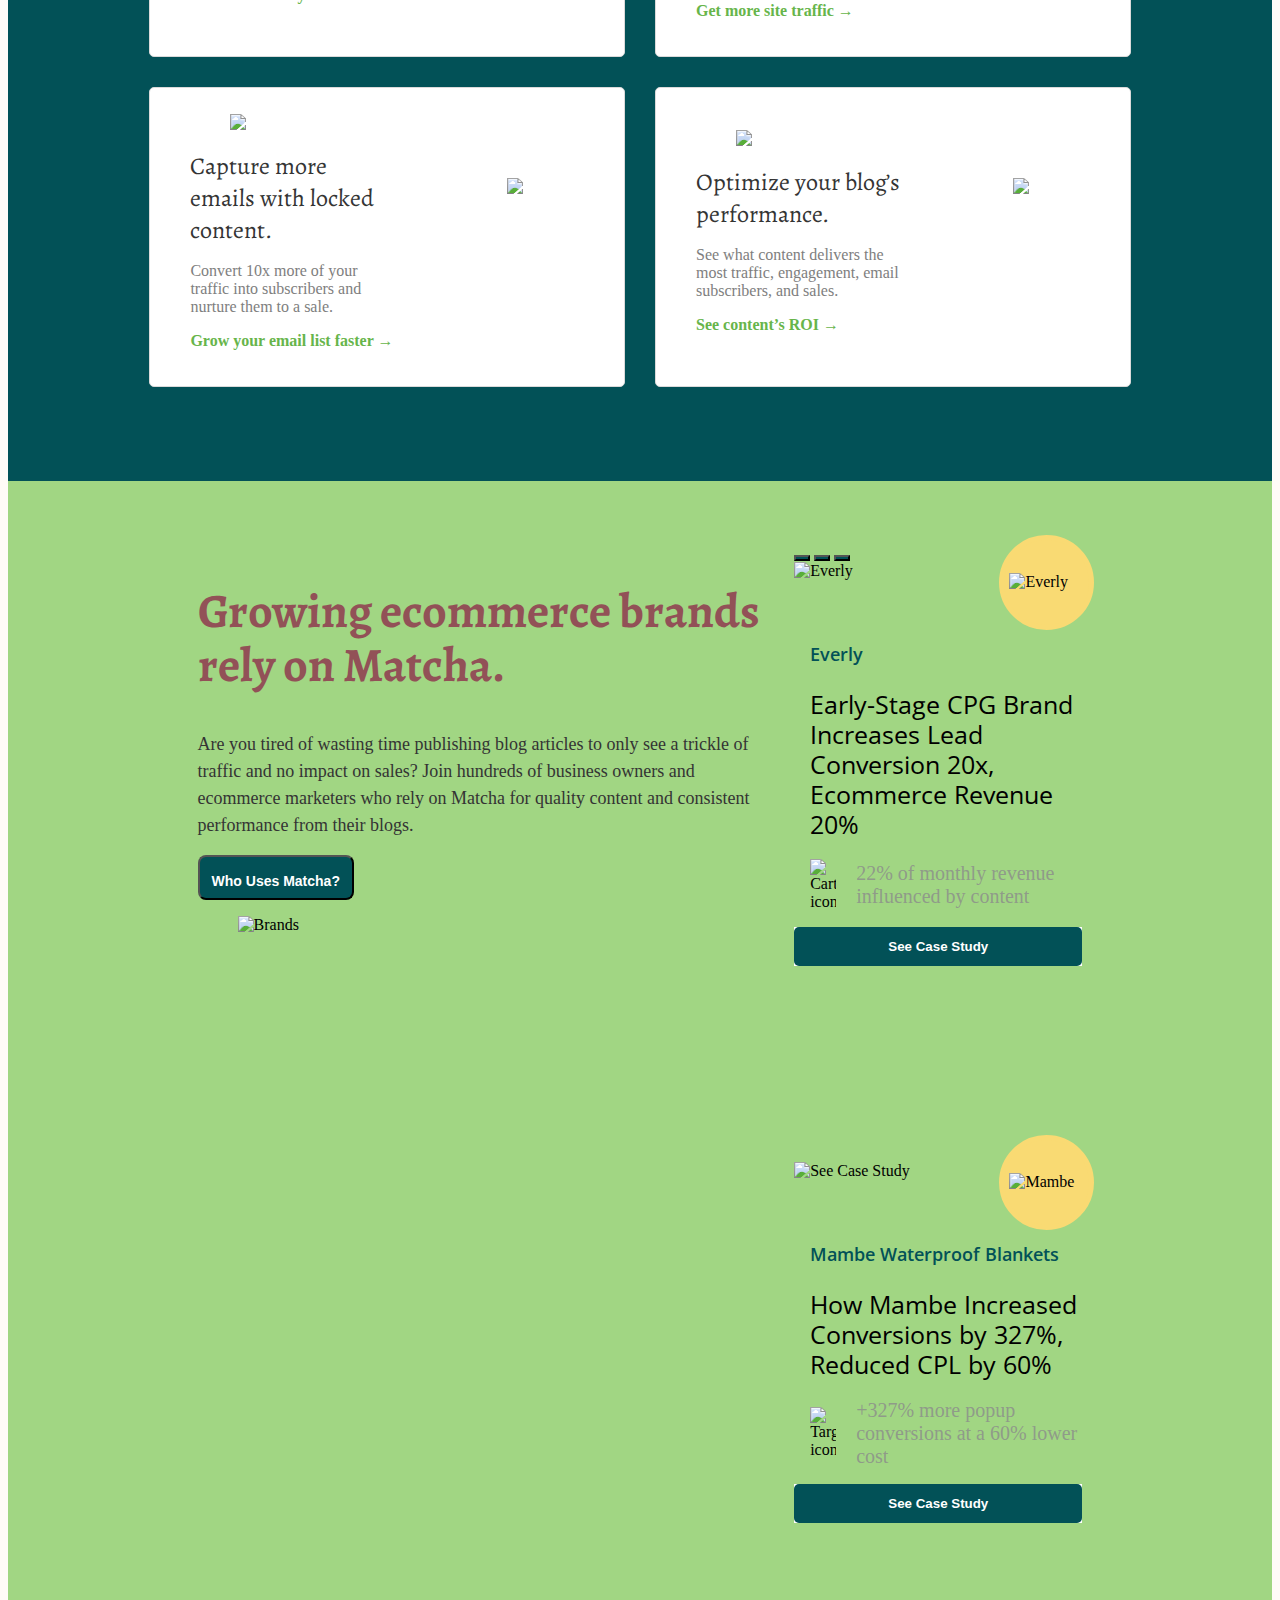
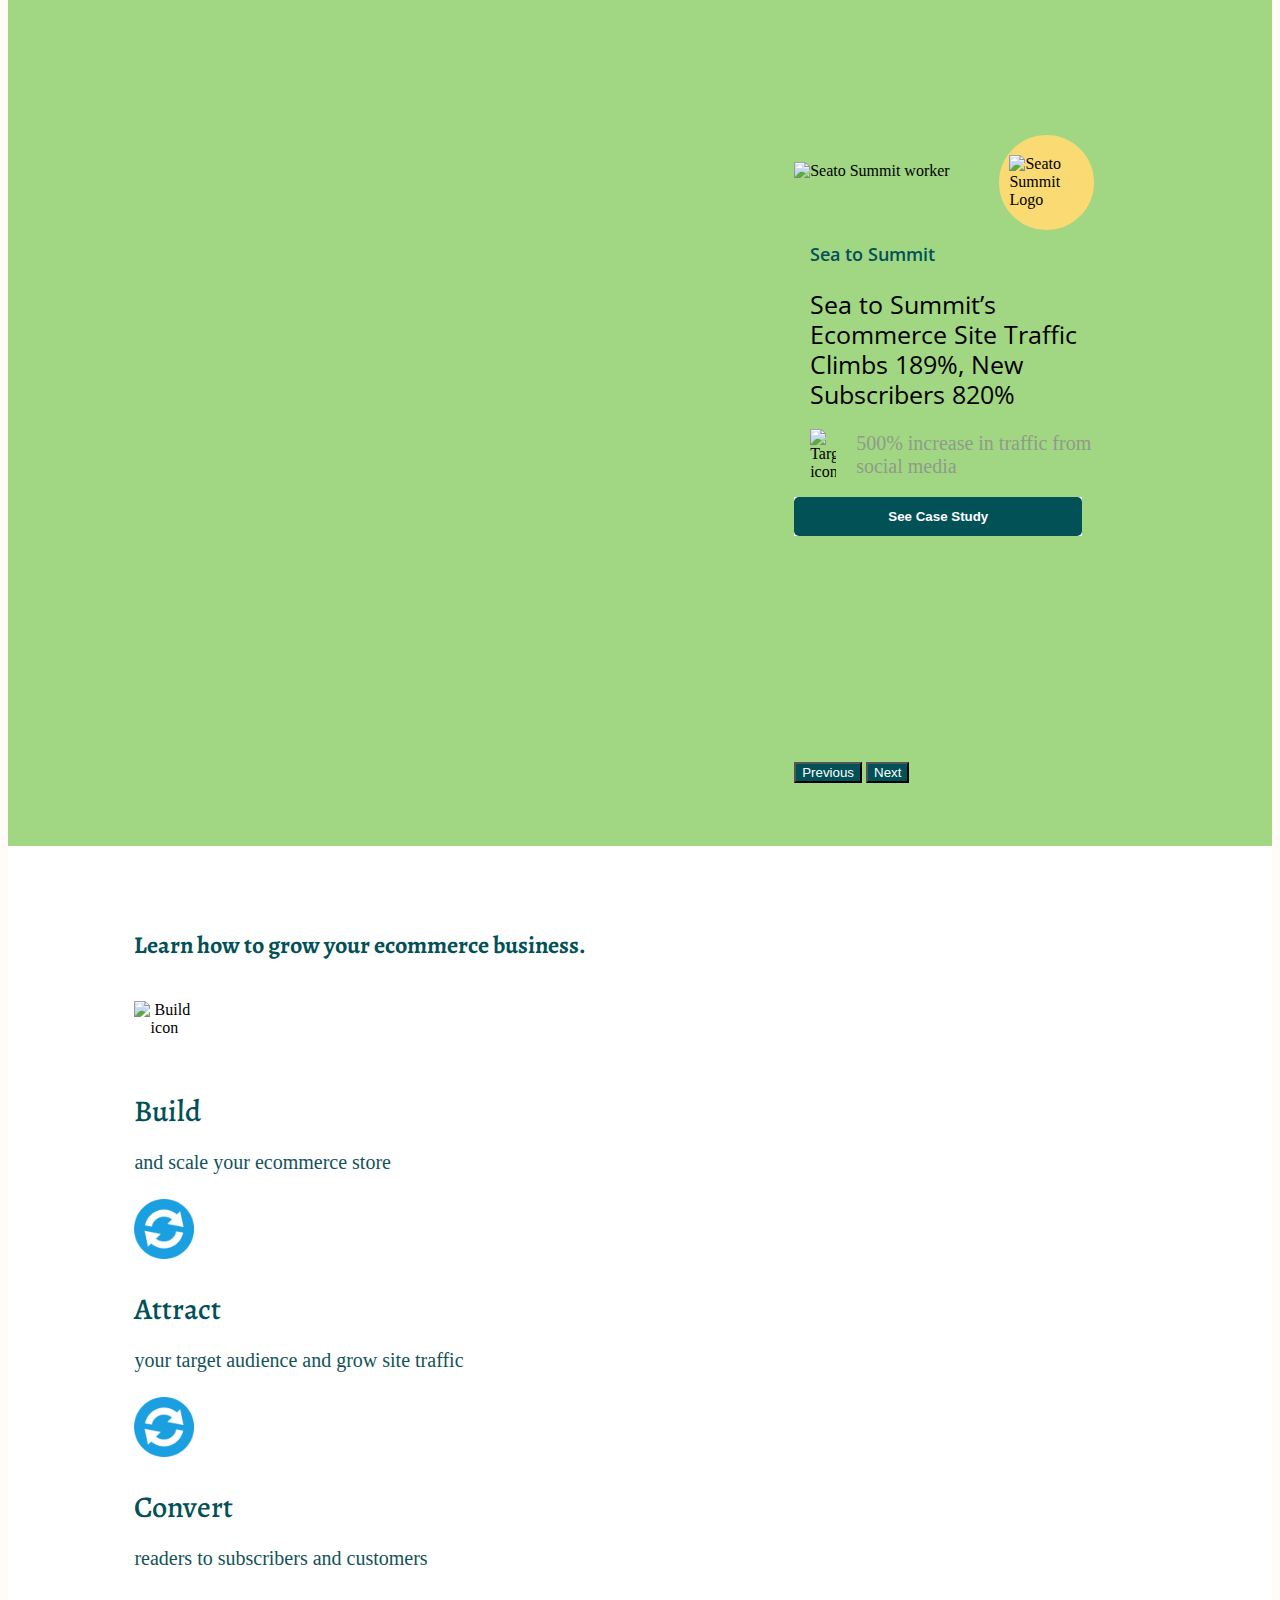
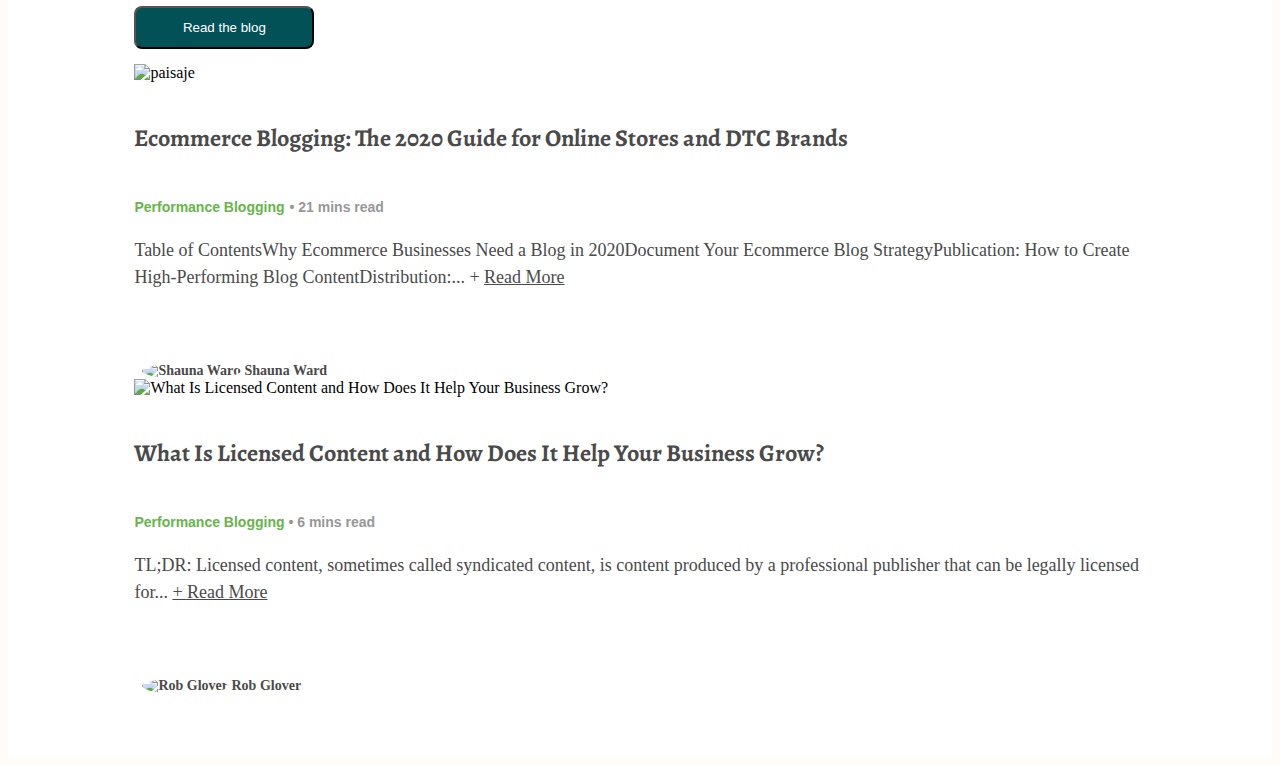
==== commit edccbc05: "actualizacion 6 octubre 22" ====
--- a/index.html
+++ b/index.html
@@ -81,7 +81,7 @@
         <p ><b>No credit card</b> required.</p>
       
         
-        <form>
+        <form class="signup-form">
             
             <input type="email" placeholder="Enter email address"/>
             
@@ -115,7 +115,7 @@
             </p>
             <div>
               <p>Start publishing today:</p>
-              <form >
+              <form class="signup-form">
                 <input type="email" placeholder="Enter email" />
                 <button>Start My Trial</button>
               </form>
@@ -367,7 +367,7 @@
             </div>
             <div class="d-flex align-items-cente process">
               <div class="process-icon">
-                <img src="../matcha/icono/icon-convert-2.jpg" alt="Attract icon" />
+                <img src="./icono/icon-convert-2.jpg" alt="Attract icon" />
               </div>
               <div class="process-description">
                 <h3>Attract</h3>
@@ -376,7 +376,7 @@
             </div>
             <div class="d-flex align-items-cente process">
               <div class="process-icon">
-                <img src="../matcha/icono/icon-convert-2.jpg" alt="Convert icon" />
+                <img src="./icono/icon-convert-2.jpg" alt="Convert icon" />
               </div>
               <div class="process-description">
                 <h3>Convert</h3>
@@ -449,8 +449,8 @@
 
 
       <script src="https://cdn.jsdelivr.net/npm/bootstrap@5.2.2/dist/js/bootstrap.bundle.min.js" integrity="sha384-OERcA2EqjJCMA+/3y+gxIOqMEjwtxJY7qPCqsdltbNJuaOe923+mo//f6V8Qbsw3" crossorigin="anonymous"></script>
-
-    </body>
-
+      <script src="./app.js"></script>
     
+    
+    </body> 
 </html>--- a/css/style.css
+++ b/css/style.css
@@ -383,10 +383,6 @@
     width: 0px;
 }
 
-	.accordion-button:not{
-		
-	}
-
 
 
 
--- a/scss/main.css
+++ b/scss/main.css
@@ -1,7 +1,8 @@
+@charset "UTF-8";
 /** colores */
 /* asi se declara una variable*/
 /** fuentes */
-/*asi se declara una variable*/
+/*asi se declara una clase*/
 .blog .title {
   font-family: "Alegreya", sans-serif;
   color: #025157;
@@ -83,6 +84,7 @@
       font-family: $font-title;
   }*/
   /* de esta forma queda mejor definida ya que a tenemos como clase global y asi la mandamos a llamar*/
+  /* &:hover esto seria una pseudoclse que puede ir aninada y cuando se hace una pseudoclase se coloca así con el &: */
 }
 .blog .process-list {
   margin-top: 40px;
@@ -119,6 +121,9 @@
   width: 180px;
   margin-bottom: 15px;
 }
+.blog button:hover {
+  background-color: tomato;
+}
 .blog .card .author img {
   border-radius: 50%;
   width: 35px;
